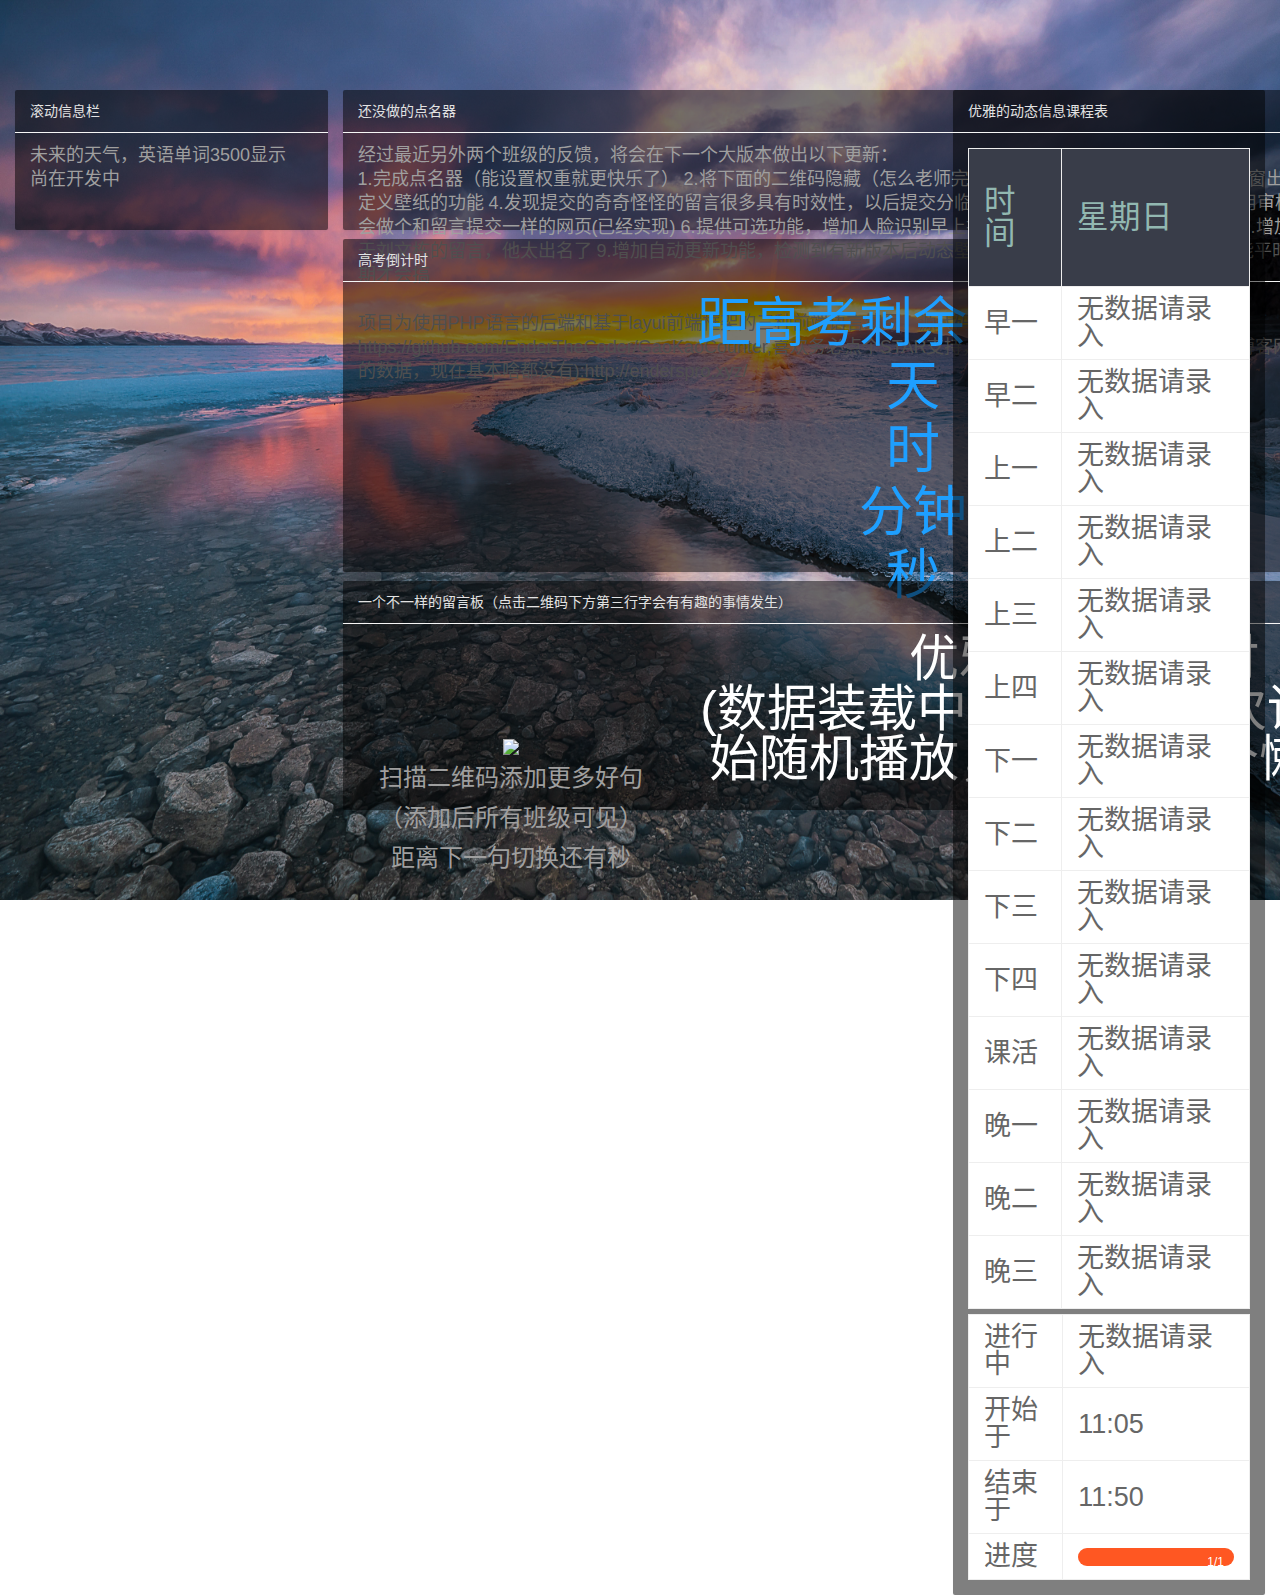
==== index.html @ 89051a06 "增加了点名器读取名字的接口" ====
<!doctype html>
<html lang="zh-CN">
<head>
    <!-- 必须的 meta 标签 -->
    <meta charset="utf-8">
    <title>高考倒计时背景</title>

    <meta name="viewport" content="width=device-width, initial-scale=1, maximum-scale=1">
    <link rel="stylesheet" href="./layui/css/layui.css">
    <link rel="stylesheet" href="css/index.css">
    <script type="text/javascript" src="js/jquery.1.10.2.js"></script>
    <link href='http://fonts.googleapis.com/css?family=Atomic+Age' rel='stylesheet' type='text/css'>
</head>
<body>

<!--<main id="main" data-page-id="home">-->
<!--    <div class="canvas-wrap">-->
<!--        <canvas id="canvas"></canvas>-->
<!--        <div class="shadow-left"></div>-->
<!--        <div class="shadow-right"></div>-->
<!--        <div class="shadow-bottom"></div>-->
<!--        <div class="shadow-top"></div>-->
<!--    </div>-->
<!--</main>-->

<div class="layui-container" id="wrap">
    <div class="layui-row">
        <div class="layui-col-lg3 layui-col-md3 post-text layui-card">

            <div class="layui-card-header">滚动信息栏</div>
            <div class="layui-card-body">
                未来的天气，英语单词3500显示
                <br>
                尚在开发中
            </div>
        </div>
        <div class="layui-col-lg6 layui-col-md6">
            <div class="layui-container">
                <div class="layui-row" id="name-roller-row">
                    <div class="layui-col-lg12 layui-col-md12 post-text layui-card" id="name-roller">
                        <div class="layui-card-header">还没做的点名器</div>
                        <div class="layui-card-body">
<!--                            <div class="name-roller-window-1">开</div>-->
<!--                            <div class="name-roller-window-2">发</div>-->
<!--                            <div class="name-roller-window-3">中</div>-->
                            经过最近另外两个班级的反馈，将会在下一个大版本做出以下更新：<br>
                            1.完成点名器（能设置权重就更快乐了）
                            2.将下面的二维码隐藏（怎么老师完全没有扫的欲望），改成点击按钮弹窗出现之类的
                            3.增加设置自定义壁纸的功能
                            4.发现提交的奇奇怪怪的留言很多具有时效性，以后提交分临时和永久，临时留言只显示48H不用审核，永久相反
                            5.课程表会做个和留言提交一样的网页(已经实现)
                            6.提供可选功能，增加人脸识别早上打卡，需要的班级自行准备摄像头
                            7.增加一个按钮可以屏蔽关于刘文栋的留言，他太出名了
                            9.增加自动更新功能，检测到有新版本后动态壁纸会自动刷新新的代码
                            10.以上功能平时都没时间做，只有假期才会搞<br><br>
                            项目为使用PHP语言的后端和基于layui前端框架的三种前端语言编写，源代码位于github:  https://github.com/EnderTheCoder/GaoKaoCounter,喜欢务必点个STAR支持，代码开源可随意使用。
                            个人技术博客网站(一不小心丢了三年的数据，现在基本啥都没有):http://enderspro.xyz/
                        </div>
                    </div>
                </div>
                <div class="layui-row" id="clock-row">
                    <div class="layui-col-lg12 layui-col-md12 layui-card" id="clock">
                        <div class="layui-card-header">高考倒计时</div>
                        <div class="layui-card-body">
                            <p>距高考剩余时间：</p>
                            <p class="clock-day"><span></span>天</p>
                            <p class="clock-hour"><span></span>时</p>
                            <p class="clock-minute"><span></span>分钟</p>
                            <p class="clock-second"><span></span>秒</p>
                        </div>
                    </div>
                </div>
                <div class="layui-row" id="sentence-roller-row">
                    <div class="layui-col-lg12 layui-col-md12 post-text layui-card" id="sentence-roller">
                        <div class="layui-card-header">一个不一样的留言板（点击二维码下方第三行字会有有趣的事情发生）</div>
                        <div class="layui-card-body">
                            <div class="sentence-roller-left">
                                <img src="https://api.nbhao.org/v1/qrcode/make?text=https://zhangnq.com"/>
                                <p class="sentence-notice">
                                    扫描二维码添加更多好句
                                    <br>
                                    （添加后所有班级可见）
                                </p>
                                <p class="sentence-counter">距离下一句切换还有<span></span>秒</p>
                            </div>
                            <div class="sentence-roller-right">
                                <p>
                                    优雅，永不过时
                                    <br>
                                    (数据装载中，将在第一次读秒后开始随机播放，其实是一个懒得修复的bug)
                                </p>
                            </div>
                        </div>
                    </div>
                </div>
            </div>
        </div>
        <div class="layui-col-lg3 layui-col-md3 layui-card">
            <div class="layui-card-header class-list-header">优雅的动态信息课程表</div>
            <div class="layui-card-body">
                <table class="layui-table class-list">
                    <thead>
                    <tr>

                    </tr>
                    </thead>
                    <tbody>

                    </tbody>
                </table>
                <table class="layui-table time-post">
                    <thead>
                    <colgroup>
                        <col width="100">
                        <col width="200">
                    </colgroup>
                    </thead>
                    <tbody>
                        <tr>
                            <td>进行中</td>
                            <td class="going-class">%CLASS_NAME%</td>
                        </tr>
                        <tr>
                            <td>开始于</td>
                            <td class="start-time">%START_TIME%</td>
                        </tr>
                        <tr>
                            <td>结束于</td>
                            <td class="end-time">%END_TIME%</td>
                        </tr>
                        <tr>
                            <td>进度</td>
                            <td class="process-bar">
                                <div class="layui-progress layui-progress-big" lay-filter="class-progress" lay-showPercent="true">
                                    <div class="layui-progress-bar layui-bg-red" lay-percent="1/1"></div>
                                </div>
                            </td>
                        </tr>
                    </tbody>
                </table>
            </div>
        </div>
    </div>
</div>

<!-- jQuery 和 Bootstrap 集成包（集成了 Popper） -->

<script src="./layui/layui.js"></script>
<script src="js/classListController.js"></script>
<script src="js/clockController.js"></script>
<script src="js/sentenceRollerController.js"></script>
<script src="js/indexController.js"></script>
</body>
</html>
---- layui/css/layui.css ----
.layui-inline,img{display:inline-block;vertical-align:middle}h1,h2,h3,h4,h5,h6{font-weight:400}a,body{color:#333}.layui-edge,.layui-header,.layui-inline,.layui-main{position:relative}.layui-edge,hr{height:0;overflow:hidden}.layui-layout-body,.layui-side,.layui-side-scroll{overflow-x:hidden}.layui-edge,.layui-elip,hr{overflow:hidden}.layui-btn,.layui-edge,.layui-inline,img{vertical-align:middle}.layui-btn,.layui-disabled,.layui-icon,.layui-unselect{-moz-user-select:none;-webkit-user-select:none;-ms-user-select:none}blockquote,body,button,dd,div,dl,dt,form,h1,h2,h3,h4,h5,h6,input,li,ol,p,pre,td,textarea,th,ul{margin:0;padding:0;-webkit-tap-highlight-color:rgba(0,0,0,0)}a:active,a:hover{outline:0}img{border:none}li{list-style:none}table{border-collapse:collapse;border-spacing:0}h4,h5,h6{font-size:100%}button,input,optgroup,option,select,textarea{font-family:inherit;font-size:inherit;font-style:inherit;font-weight:inherit;outline:0}pre{white-space:pre-wrap;white-space:-moz-pre-wrap;white-space:-pre-wrap;white-space:-o-pre-wrap;word-wrap:break-word}body{line-height:1.6;color:rgba(0,0,0,.85);font:14px Helvetica Neue,Helvetica,PingFang SC,Tahoma,Arial,sans-serif}hr{line-height:0;margin:10px 0;padding:0;border:none!important;border-bottom:1px solid #eee!important;clear:both;background:0 0}a{text-decoration:none}a:hover{color:#777}a cite{font-style:normal;*cursor:pointer}.layui-border-box,.layui-border-box *{box-sizing:border-box}.layui-box,.layui-box *{box-sizing:content-box}.layui-clear{clear:both;*zoom:1}.layui-clear:after{content:'\20';clear:both;*zoom:1;display:block;height:0}.layui-inline{*display:inline;*zoom:1}.layui-btn,.layui-btn-group,.layui-edge{display:inline-block}.layui-edge{width:0;border-width:6px;border-style:dashed;border-color:transparent}.layui-edge-top{top:-4px;border-bottom-color:#999;border-bottom-style:solid}.layui-edge-right{border-left-color:#999;border-left-style:solid}.layui-edge-bottom{top:2px;border-top-color:#999;border-top-style:solid}.layui-edge-left{border-right-color:#999;border-right-style:solid}.layui-elip{text-overflow:ellipsis;white-space:nowrap}.layui-disabled,.layui-disabled:hover{color:#d2d2d2!important;cursor:not-allowed!important}.layui-circle{border-radius:100%}.layui-show{display:block!important}.layui-hide{display:none!important}.layui-show-v{visibility:visible!important}.layui-hide-v{visibility:hidden!important}@font-face{font-family:layui-icon;src:url(../font/iconfont.eot?v=256);src:url(../font/iconfont.eot?v=256#iefix) format('embedded-opentype'),url(../font/iconfont.woff2?v=256) format('woff2'),url(../font/iconfont.woff?v=256) format('woff'),url(../font/iconfont.ttf?v=256) format('truetype'),url(../font/iconfont.svg?v=256#layui-icon) format('svg')}.layui-icon{font-family:layui-icon!important;font-size:16px;font-style:normal;-webkit-font-smoothing:antialiased;-moz-osx-font-smoothing:grayscale}.layui-icon-reply-fill:before{content:"\e611"}.layui-icon-set-fill:before{content:"\e614"}.layui-icon-menu-fill:before{content:"\e60f"}.layui-icon-search:before{content:"\e615"}.layui-icon-share:before{content:"\e641"}.layui-icon-set-sm:before{content:"\e620"}.layui-icon-engine:before{content:"\e628"}.layui-icon-close:before{content:"\1006"}.layui-icon-close-fill:before{content:"\1007"}.layui-icon-chart-screen:before{content:"\e629"}.layui-icon-star:before{content:"\e600"}.layui-icon-circle-dot:before{content:"\e617"}.layui-icon-chat:before{content:"\e606"}.layui-icon-release:before{content:"\e609"}.layui-icon-list:before{content:"\e60a"}.layui-icon-chart:before{content:"\e62c"}.layui-icon-ok-circle:before{content:"\1005"}.layui-icon-layim-theme:before{content:"\e61b"}.layui-icon-table:before{content:"\e62d"}.layui-icon-right:before{content:"\e602"}.layui-icon-left:before{content:"\e603"}.layui-icon-cart-simple:before{content:"\e698"}.layui-icon-face-cry:before{content:"\e69c"}.layui-icon-face-smile:before{content:"\e6af"}.layui-icon-survey:before{content:"\e6b2"}.layui-icon-tree:before{content:"\e62e"}.layui-icon-ie:before{content:"\e7bb"}.layui-icon-upload-circle:before{content:"\e62f"}.layui-icon-add-circle:before{content:"\e61f"}.layui-icon-download-circle:before{content:"\e601"}.layui-icon-templeate-1:before{content:"\e630"}.layui-icon-util:before{content:"\e631"}.layui-icon-face-surprised:before{content:"\e664"}.layui-icon-edit:before{content:"\e642"}.layui-icon-speaker:before{content:"\e645"}.layui-icon-down:before{content:"\e61a"}.layui-icon-file:before{content:"\e621"}.layui-icon-layouts:before{content:"\e632"}.layui-icon-rate-half:before{content:"\e6c9"}.layui-icon-add-circle-fine:before{content:"\e608"}.layui-icon-prev-circle:before{content:"\e633"}.layui-icon-read:before{content:"\e705"}.layui-icon-404:before{content:"\e61c"}.layui-icon-carousel:before{content:"\e634"}.layui-icon-help:before{content:"\e607"}.layui-icon-code-circle:before{content:"\e635"}.layui-icon-windows:before{content:"\e67f"}.layui-icon-water:before{content:"\e636"}.layui-icon-username:before{content:"\e66f"}.layui-icon-find-fill:before{content:"\e670"}.layui-icon-about:before{content:"\e60b"}.layui-icon-location:before{content:"\e715"}.layui-icon-up:before{content:"\e619"}.layui-icon-pause:before{content:"\e651"}.layui-icon-date:before{content:"\e637"}.layui-icon-layim-uploadfile:before{content:"\e61d"}.layui-icon-delete:before{content:"\e640"}.layui-icon-play:before{content:"\e652"}.layui-icon-top:before{content:"\e604"}.layui-icon-firefox:before{content:"\e686"}.layui-icon-friends:before{content:"\e612"}.layui-icon-refresh-3:before{content:"\e9aa"}.layui-icon-ok:before{content:"\e605"}.layui-icon-layer:before{content:"\e638"}.layui-icon-face-smile-fine:before{content:"\e60c"}.layui-icon-dollar:before{content:"\e659"}.layui-icon-group:before{content:"\e613"}.layui-icon-layim-download:before{content:"\e61e"}.layui-icon-picture-fine:before{content:"\e60d"}.layui-icon-link:before{content:"\e64c"}.layui-icon-diamond:before{content:"\e735"}.layui-icon-log:before{content:"\e60e"}.layui-icon-key:before{content:"\e683"}.layui-icon-rate-solid:before{content:"\e67a"}.layui-icon-fonts-del:before{content:"\e64f"}.layui-icon-unlink:before{content:"\e64d"}.layui-icon-fonts-clear:before{content:"\e639"}.layui-icon-triangle-r:before{content:"\e623"}.layui-icon-circle:before{content:"\e63f"}.layui-icon-radio:before{content:"\e643"}.layui-icon-align-center:before{content:"\e647"}.layui-icon-align-right:before{content:"\e648"}.layui-icon-align-left:before{content:"\e649"}.layui-icon-loading-1:before{content:"\e63e"}.layui-icon-return:before{content:"\e65c"}.layui-icon-fonts-strong:before{content:"\e62b"}.layui-icon-upload:before{content:"\e67c"}.layui-icon-dialogue:before{content:"\e63a"}.layui-icon-video:before{content:"\e6ed"}.layui-icon-headset:before{content:"\e6fc"}.layui-icon-cellphone-fine:before{content:"\e63b"}.layui-icon-add-1:before{content:"\e654"}.layui-icon-face-smile-b:before{content:"\e650"}.layui-icon-fonts-html:before{content:"\e64b"}.layui-icon-screen-full:before{content:"\e622"}.layui-icon-form:before{content:"\e63c"}.layui-icon-cart:before{content:"\e657"}.layui-icon-camera-fill:before{content:"\e65d"}.layui-icon-tabs:before{content:"\e62a"}.layui-icon-heart-fill:before{content:"\e68f"}.layui-icon-fonts-code:before{content:"\e64e"}.layui-icon-ios:before{content:"\e680"}.layui-icon-at:before{content:"\e687"}.layui-icon-fire:before{content:"\e756"}.layui-icon-set:before{content:"\e716"}.layui-icon-fonts-u:before{content:"\e646"}.layui-icon-triangle-d:before{content:"\e625"}.layui-icon-tips:before{content:"\e702"}.layui-icon-picture:before{content:"\e64a"}.layui-icon-more-vertical:before{content:"\e671"}.layui-icon-bluetooth:before{content:"\e689"}.layui-icon-flag:before{content:"\e66c"}.layui-icon-loading:before{content:"\e63d"}.layui-icon-fonts-i:before{content:"\e644"}.layui-icon-refresh-1:before{content:"\e666"}.layui-icon-rmb:before{content:"\e65e"}.layui-icon-addition:before{content:"\e624"}.layui-icon-home:before{content:"\e68e"}.layui-icon-time:before{content:"\e68d"}.layui-icon-user:before{content:"\e770"}.layui-icon-notice:before{content:"\e667"}.layui-icon-chrome:before{content:"\e68a"}.layui-icon-edge:before{content:"\e68b"}.layui-icon-login-weibo:before{content:"\e675"}.layui-icon-voice:before{content:"\e688"}.layui-icon-upload-drag:before{content:"\e681"}.layui-icon-login-qq:before{content:"\e676"}.layui-icon-snowflake:before{content:"\e6b1"}.layui-icon-heart:before{content:"\e68c"}.layui-icon-logout:before{content:"\e682"}.layui-icon-file-b:before{content:"\e655"}.layui-icon-template:before{content:"\e663"}.layui-icon-transfer:before{content:"\e691"}.layui-icon-auz:before{content:"\e672"}.layui-icon-console:before{content:"\e665"}.layui-icon-app:before{content:"\e653"}.layui-icon-prev:before{content:"\e65a"}.layui-icon-website:before{content:"\e7ae"}.layui-icon-next:before{content:"\e65b"}.layui-icon-component:before{content:"\e857"}.layui-icon-android:before{content:"\e684"}.layui-icon-more:before{content:"\e65f"}.layui-icon-login-wechat:before{content:"\e677"}.layui-icon-shrink-right:before{content:"\e668"}.layui-icon-spread-left:before{content:"\e66b"}.layui-icon-camera:before{content:"\e660"}.layui-icon-note:before{content:"\e66e"}.layui-icon-refresh:before{content:"\e669"}.layui-icon-female:before{content:"\e661"}.layui-icon-male:before{content:"\e662"}.layui-icon-screen-restore:before{content:"\e758"}.layui-icon-password:before{content:"\e673"}.layui-icon-senior:before{content:"\e674"}.layui-icon-theme:before{content:"\e66a"}.layui-icon-tread:before{content:"\e6c5"}.layui-icon-praise:before{content:"\e6c6"}.layui-icon-star-fill:before{content:"\e658"}.layui-icon-rate:before{content:"\e67b"}.layui-icon-template-1:before{content:"\e656"}.layui-icon-vercode:before{content:"\e679"}.layui-icon-service:before{content:"\e626"}.layui-icon-cellphone:before{content:"\e678"}.layui-icon-print:before{content:"\e66d"}.layui-icon-cols:before{content:"\e610"}.layui-icon-wifi:before{content:"\e7e0"}.layui-icon-export:before{content:"\e67d"}.layui-icon-rss:before{content:"\e808"}.layui-icon-slider:before{content:"\e714"}.layui-icon-email:before{content:"\e618"}.layui-icon-subtraction:before{content:"\e67e"}.layui-icon-mike:before{content:"\e6dc"}.layui-icon-light:before{content:"\e748"}.layui-icon-gift:before{content:"\e627"}.layui-icon-mute:before{content:"\e685"}.layui-icon-reduce-circle:before{content:"\e616"}.layui-icon-music:before{content:"\e690"}.layui-main{width:1140px;margin:0 auto}.layui-header{z-index:1000;height:60px}.layui-header a:hover{transition:all .5s;-webkit-transition:all .5s}.layui-side{position:fixed;left:0;top:0;bottom:0;z-index:999;width:200px}.layui-side-scroll{position:relative;width:220px;height:100%}.layui-body{position:relative;left:200px;right:0;top:0;bottom:0;z-index:900;width:auto;box-sizing:border-box}.layui-layout-admin .layui-header{position:fixed;top:0;left:0;right:0;background-color:#23262E}.layui-layout-admin .layui-side{top:60px;width:200px;overflow-x:hidden}.layui-layout-admin .layui-body{position:absolute;top:60px;padding-bottom:44px}.layui-layout-admin .layui-main{width:auto;margin:0 15px}.layui-layout-admin .layui-footer{position:fixed;left:200px;right:0;bottom:0;z-index:990;height:44px;line-height:44px;padding:0 15px;box-shadow:-1px 0 4px rgb(0 0 0 / 12%);background-color:#FAFAFA}.layui-layout-admin .layui-logo{position:absolute;left:0;top:0;width:200px;height:100%;line-height:60px;text-align:center;color:#009688;font-size:16px;box-shadow:0 1px 2px 0 rgb(0 0 0 / 15%)}.layui-layout-admin .layui-header .layui-nav{background:0 0}.layui-layout-left{position:absolute!important;left:200px;top:0}.layui-layout-right{position:absolute!important;right:0;top:0}.layui-container{position:relative;margin:0 auto;padding:0 15px;box-sizing:border-box}.layui-fluid{position:relative;margin:0 auto;padding:0 15px}.layui-row:after,.layui-row:before{content:"";display:block;clear:both}.layui-col-lg1,.layui-col-lg10,.layui-col-lg11,.layui-col-lg12,.layui-col-lg2,.layui-col-lg3,.layui-col-lg4,.layui-col-lg5,.layui-col-lg6,.layui-col-lg7,.layui-col-lg8,.layui-col-lg9,.layui-col-md1,.layui-col-md10,.layui-col-md11,.layui-col-md12,.layui-col-md2,.layui-col-md3,.layui-col-md4,.layui-col-md5,.layui-col-md6,.layui-col-md7,.layui-col-md8,.layui-col-md9,.layui-col-sm1,.layui-col-sm10,.layui-col-sm11,.layui-col-sm12,.layui-col-sm2,.layui-col-sm3,.layui-col-sm4,.layui-col-sm5,.layui-col-sm6,.layui-col-sm7,.layui-col-sm8,.layui-col-sm9,.layui-col-xs1,.layui-col-xs10,.layui-col-xs11,.layui-col-xs12,.layui-col-xs2,.layui-col-xs3,.layui-col-xs4,.layui-col-xs5,.layui-col-xs6,.layui-col-xs7,.layui-col-xs8,.layui-col-xs9{position:relative;display:block;box-sizing:border-box}.layui-col-xs1,.layui-col-xs10,.layui-col-xs11,.layui-col-xs12,.layui-col-xs2,.layui-col-xs3,.layui-col-xs4,.layui-col-xs5,.layui-col-xs6,.layui-col-xs7,.layui-col-xs8,.layui-col-xs9{float:left}.layui-col-xs1{width:8.33333333%}.layui-col-xs2{width:16.66666667%}.layui-col-xs3{width:25%}.layui-col-xs4{width:33.33333333%}.layui-col-xs5{width:41.66666667%}.layui-col-xs6{width:50%}.layui-col-xs7{width:58.33333333%}.layui-col-xs8{width:66.66666667%}.layui-col-xs9{width:75%}.layui-col-xs10{width:83.33333333%}.layui-col-xs11{width:91.66666667%}.layui-col-xs12{width:100%}.layui-col-xs-offset1{margin-left:8.33333333%}.layui-col-xs-offset2{margin-left:16.66666667%}.layui-col-xs-offset3{margin-left:25%}.layui-col-xs-offset4{margin-left:33.33333333%}.layui-col-xs-offset5{margin-left:41.66666667%}.layui-col-xs-offset6{margin-left:50%}.layui-col-xs-offset7{margin-left:58.33333333%}.layui-col-xs-offset8{margin-left:66.66666667%}.layui-col-xs-offset9{margin-left:75%}.layui-col-xs-offset10{margin-left:83.33333333%}.layui-col-xs-offset11{margin-left:91.66666667%}.layui-col-xs-offset12{margin-left:100%}@media screen and (max-width:768px){.layui-hide-xs{display:none!important}.layui-show-xs-block{display:block!important}.layui-show-xs-inline{display:inline!important}.layui-show-xs-inline-block{display:inline-block!important}}@media screen and (min-width:768px){.layui-container{width:750px}.layui-hide-sm{display:none!important}.layui-show-sm-block{display:block!important}.layui-show-sm-inline{display:inline!important}.layui-show-sm-inline-block{display:inline-block!important}.layui-col-sm1,.layui-col-sm10,.layui-col-sm11,.layui-col-sm12,.layui-col-sm2,.layui-col-sm3,.layui-col-sm4,.layui-col-sm5,.layui-col-sm6,.layui-col-sm7,.layui-col-sm8,.layui-col-sm9{float:left}.layui-col-sm1{width:8.33333333%}.layui-col-sm2{width:16.66666667%}.layui-col-sm3{width:25%}.layui-col-sm4{width:33.33333333%}.layui-col-sm5{width:41.66666667%}.layui-col-sm6{width:50%}.layui-col-sm7{width:58.33333333%}.layui-col-sm8{width:66.66666667%}.layui-col-sm9{width:75%}.layui-col-sm10{width:83.33333333%}.layui-col-sm11{width:91.66666667%}.layui-col-sm12{width:100%}.layui-col-sm-offset1{margin-left:8.33333333%}.layui-col-sm-offset2{margin-left:16.66666667%}.layui-col-sm-offset3{margin-left:25%}.layui-col-sm-offset4{margin-left:33.33333333%}.layui-col-sm-offset5{margin-left:41.66666667%}.layui-col-sm-offset6{margin-left:50%}.layui-col-sm-offset7{margin-left:58.33333333%}.layui-col-sm-offset8{margin-left:66.66666667%}.layui-col-sm-offset9{margin-left:75%}.layui-col-sm-offset10{margin-left:83.33333333%}.layui-col-sm-offset11{margin-left:91.66666667%}.layui-col-sm-offset12{margin-left:100%}}@media screen and (min-width:992px){.layui-container{width:970px}.layui-hide-md{display:none!important}.layui-show-md-block{display:block!important}.layui-show-md-inline{display:inline!important}.layui-show-md-inline-block{display:inline-block!important}.layui-col-md1,.layui-col-md10,.layui-col-md11,.layui-col-md12,.layui-col-md2,.layui-col-md3,.layui-col-md4,.layui-col-md5,.layui-col-md6,.layui-col-md7,.layui-col-md8,.layui-col-md9{float:left}.layui-col-md1{width:8.33333333%}.layui-col-md2{width:16.66666667%}.layui-col-md3{width:25%}.layui-col-md4{width:33.33333333%}.layui-col-md5{width:41.66666667%}.layui-col-md6{width:50%}.layui-col-md7{width:58.33333333%}.layui-col-md8{width:66.66666667%}.layui-col-md9{width:75%}.layui-col-md10{width:83.33333333%}.layui-col-md11{width:91.66666667%}.layui-col-md12{width:100%}.layui-col-md-offset1{margin-left:8.33333333%}.layui-col-md-offset2{margin-left:16.66666667%}.layui-col-md-offset3{margin-left:25%}.layui-col-md-offset4{margin-left:33.33333333%}.layui-col-md-offset5{margin-left:41.66666667%}.layui-col-md-offset6{margin-left:50%}.layui-col-md-offset7{margin-left:58.33333333%}.layui-col-md-offset8{margin-left:66.66666667%}.layui-col-md-offset9{margin-left:75%}.layui-col-md-offset10{margin-left:83.33333333%}.layui-col-md-offset11{margin-left:91.66666667%}.layui-col-md-offset12{margin-left:100%}}@media screen and (min-width:1200px){.layui-container{width:1170px}.layui-hide-lg{display:none!important}.layui-show-lg-block{display:block!important}.layui-show-lg-inline{display:inline!important}.layui-show-lg-inline-block{display:inline-block!important}.layui-col-lg1,.layui-col-lg10,.layui-col-lg11,.layui-col-lg12,.layui-col-lg2,.layui-col-lg3,.layui-col-lg4,.layui-col-lg5,.layui-col-lg6,.layui-col-lg7,.layui-col-lg8,.layui-col-lg9{float:left}.layui-col-lg1{width:8.33333333%}.layui-col-lg2{width:16.66666667%}.layui-col-lg3{width:25%}.layui-col-lg4{width:33.33333333%}.layui-col-lg5{width:41.66666667%}.layui-col-lg6{width:50%}.layui-col-lg7{width:58.33333333%}.layui-col-lg8{width:66.66666667%}.layui-col-lg9{width:75%}.layui-col-lg10{width:83.33333333%}.layui-col-lg11{width:91.66666667%}.layui-col-lg12{width:100%}.layui-col-lg-offset1{margin-left:8.33333333%}.layui-col-lg-offset2{margin-left:16.66666667%}.layui-col-lg-offset3{margin-left:25%}.layui-col-lg-offset4{margin-left:33.33333333%}.layui-col-lg-offset5{margin-left:41.66666667%}.layui-col-lg-offset6{margin-left:50%}.layui-col-lg-offset7{margin-left:58.33333333%}.layui-col-lg-offset8{margin-left:66.66666667%}.layui-col-lg-offset9{margin-left:75%}.layui-col-lg-offset10{margin-left:83.33333333%}.layui-col-lg-offset11{margin-left:91.66666667%}.layui-col-lg-offset12{margin-left:100%}}.layui-col-space1{margin:-.5px}.layui-col-space1>*{padding:.5px}.layui-col-space2{margin:-1px}.layui-col-space2>*{padding:1px}.layui-col-space4{margin:-2px}.layui-col-space4>*{padding:2px}.layui-col-space5{margin:-2.5px}.layui-col-space5>*{padding:2.5px}.layui-col-space6{margin:-3px}.layui-col-space6>*{padding:3px}.layui-col-space8{margin:-4px}.layui-col-space8>*{padding:4px}.layui-col-space10{margin:-5px}.layui-col-space10>*{padding:5px}.layui-col-space12{margin:-6px}.layui-col-space12>*{padding:6px}.layui-col-space14{margin:-7px}.layui-col-space14>*{padding:7px}.layui-col-space15{margin:-7.5px}.layui-col-space15>*{padding:7.5px}.layui-col-space16{margin:-8px}.layui-col-space16>*{padding:8px}.layui-col-space18{margin:-9px}.layui-col-space18>*{padding:9px}.layui-col-space20{margin:-10px}.layui-col-space20>*{padding:10px}.layui-col-space22{margin:-11px}.layui-col-space22>*{padding:11px}.layui-col-space24{margin:-12px}.layui-col-space24>*{padding:12px}.layui-col-space25{margin:-12.5px}.layui-col-space25>*{padding:12.5px}.layui-col-space26{margin:-13px}.layui-col-space26>*{padding:13px}.layui-col-space28{margin:-14px}.layui-col-space28>*{padding:14px}.layui-col-space30{margin:-15px}.layui-col-space30>*{padding:15px}.layui-btn,.layui-input,.layui-select,.layui-textarea,.layui-upload-button{outline:0;-webkit-appearance:none;transition:all .3s;-webkit-transition:all .3s;box-sizing:border-box}.layui-elem-quote{margin-bottom:10px;padding:15px;line-height:1.6;border-left:5px solid #5FB878;border-radius:0 2px 2px 0;background-color:#FAFAFA}.layui-quote-nm{border-style:solid;border-width:1px 1px 1px 5px;background:0 0}.layui-elem-field{margin-bottom:10px;padding:0;border-width:1px;border-style:solid}.layui-elem-field legend{margin-left:20px;padding:0 10px;font-size:20px;font-weight:300}.layui-field-title{margin:10px 0 20px;border-width:1px 0 0}.layui-field-box{padding:15px}.layui-field-title .layui-field-box{padding:10px 0}.layui-progress{position:relative;height:6px;border-radius:20px;background-color:#eee}.layui-progress-bar{position:absolute;left:0;top:0;width:0;max-width:100%;height:6px;border-radius:20px;text-align:right;background-color:#5FB878;transition:all .3s;-webkit-transition:all .3s}.layui-progress-big,.layui-progress-big .layui-progress-bar{height:18px;line-height:18px}.layui-progress-text{position:relative;top:-20px;line-height:18px;font-size:12px;color:#666}.layui-progress-big .layui-progress-text{position:static;padding:0 10px;color:#fff}.layui-collapse{border-width:1px;border-style:solid;border-radius:2px}.layui-colla-content,.layui-colla-item{border-top-width:1px;border-top-style:solid}.layui-colla-item:first-child{border-top:none}.layui-colla-title{position:relative;height:42px;line-height:42px;padding:0 15px 0 35px;color:#333;background-color:#FAFAFA;cursor:pointer;font-size:14px;overflow:hidden}.layui-colla-content{display:none;padding:10px 15px;line-height:1.6;color:#666}.layui-colla-icon{position:absolute;left:15px;top:0;font-size:14px}.layui-card-body,.layui-card-header,.layui-form-label,.layui-form-mid,.layui-form-select,.layui-input-block,.layui-input-inline,.layui-panel,.layui-textarea{position:relative}.layui-card{margin-bottom:15px;border-radius:2px;background-color:#fff;box-shadow:0 1px 2px 0 rgba(0,0,0,.05)}.layui-form-select dl,.layui-panel{box-shadow:1px 1px 4px rgb(0 0 0 / 8%)}.layui-card:last-child{margin-bottom:0}.layui-card-header{height:42px;line-height:42px;padding:0 15px;border-bottom:1px solid #f6f6f6;color:#333;border-radius:2px 2px 0 0;font-size:14px}.layui-card-body{padding:10px 15px;line-height:24px}.layui-card-body[pad15]{padding:15px}.layui-card-body[pad20]{padding:20px}.layui-card-body .layui-table{margin:5px 0}.layui-card .layui-tab{margin:0}.layui-panel{border-width:1px;border-style:solid;border-radius:2px;background-color:#fff;color:#666}.layui-bg-black,.layui-bg-blue,.layui-bg-cyan,.layui-bg-green,.layui-bg-orange,.layui-bg-red{color:#fff!important}.layui-panel-window{position:relative;padding:15px;border-radius:0;border-top:5px solid #eee;background-color:#fff}.layui-border,.layui-border-black,.layui-border-blue,.layui-border-cyan,.layui-border-green,.layui-border-orange,.layui-border-red{border-width:1px;border-style:solid}.layui-auxiliar-moving{position:fixed;left:0;right:0;top:0;bottom:0;width:100%;height:100%;background:0 0;z-index:9999999999}.layui-bg-red{background-color:#FF5722!important}.layui-bg-orange{background-color:#FFB800!important}.layui-bg-green{background-color:#009688!important}.layui-bg-cyan{background-color:#2F4056!important}.layui-bg-blue{background-color:#1E9FFF!important}.layui-bg-black{background-color:#393D49!important}.layui-bg-gray{background-color:#FAFAFA!important;color:#666!important}.layui-badge-rim,.layui-border,.layui-colla-content,.layui-colla-item,.layui-collapse,.layui-elem-field,.layui-form-pane .layui-form-item[pane],.layui-form-pane .layui-form-label,.layui-input,.layui-layedit,.layui-layedit-tool,.layui-panel,.layui-quote-nm,.layui-select,.layui-tab-bar,.layui-tab-card,.layui-tab-title,.layui-tab-title .layui-this:after,.layui-textarea{border-color:#eee}.layui-border{color:#666!important}.layui-border-red{border-color:#FF5722!important;color:#FF5722!important}.layui-border-orange{border-color:#FFB800!important;color:#FFB800!important}.layui-border-green{border-color:#009688!important;color:#009688!important}.layui-border-cyan{border-color:#2F4056!important;color:#2F4056!important}.layui-border-blue{border-color:#1E9FFF!important;color:#1E9FFF!important}.layui-border-black{border-color:#393D49!important;color:#393D49!important}.layui-timeline-item:before{background-color:#eee}.layui-text{line-height:1.6;font-size:14px;color:#666}.layui-text h1,.layui-text h2,.layui-text h3{font-weight:500;color:#333}.layui-text h1{font-size:30px}.layui-text h2{font-size:24px}.layui-text h3{font-size:18px}.layui-text a:not(.layui-btn){color:#01AAED}.layui-text a:not(.layui-btn):hover{text-decoration:underline}.layui-text ul{padding:5px 0 5px 15px}.layui-text ul li{margin-top:5px;list-style-type:disc}.layui-text em,.layui-word-aux{color:#999!important;padding-left:5px!important;padding-right:5px!important}.layui-text p{margin:10px 0}.layui-text p:first-child{margin-top:0}.layui-font-12{font-size:12px!important}.layui-font-14{font-size:14px!important}.layui-font-16{font-size:16px!important}.layui-font-18{font-size:18px!important}.layui-font-20{font-size:20px!important}.layui-font-red{color:#FF5722!important}.layui-font-orange{color:#FFB800!important}.layui-font-green{color:#009688!important}.layui-font-cyan{color:#2F4056!important}.layui-font-blue{color:#01AAED!important}.layui-font-black{color:#000!important}.layui-font-gray{color:#c2c2c2!important}.layui-btn{height:38px;line-height:38px;border:1px solid transparent;padding:0 18px;background-color:#009688;color:#fff;white-space:nowrap;text-align:center;font-size:14px;border-radius:2px;cursor:pointer}.layui-btn:hover{opacity:.8;filter:alpha(opacity=80);color:#fff}.layui-btn:active{opacity:1;filter:alpha(opacity=100)}.layui-btn+.layui-btn{margin-left:10px}.layui-btn-container{font-size:0}.layui-btn-container .layui-btn{margin-right:10px;margin-bottom:10px}.layui-btn-container .layui-btn+.layui-btn{margin-left:0}.layui-table .layui-btn-container .layui-btn{margin-bottom:9px}.layui-btn-radius{border-radius:100px}.layui-btn .layui-icon{padding:0 2px;vertical-align:middle\9;vertical-align:bottom}.layui-btn-primary{border-color:#d2d2d2;background:0 0;color:#666}.layui-btn-primary:hover{border-color:#009688;color:#333}.layui-btn-normal{background-color:#1E9FFF}.layui-btn-warm{background-color:#FFB800}.layui-btn-danger{background-color:#FF5722}.layui-btn-checked{background-color:#5FB878}.layui-btn-disabled,.layui-btn-disabled:active,.layui-btn-disabled:hover{border-color:#eee!important;background-color:#FBFBFB!important;color:#d2d2d2!important;cursor:not-allowed!important;opacity:1}.layui-btn-lg{height:44px;line-height:44px;padding:0 25px;font-size:16px}.layui-btn-sm{height:30px;line-height:30px;padding:0 10px;font-size:12px}.layui-btn-xs{height:22px;line-height:22px;padding:0 5px;font-size:12px}.layui-btn-xs i{font-size:12px!important}.layui-btn-group{vertical-align:middle;font-size:0}.layui-btn-group .layui-btn{margin-left:0!important;margin-right:0!important;border-left:1px solid rgba(255,255,255,.5);border-radius:0}.layui-btn-group .layui-btn-primary{border-left:none}.layui-btn-group .layui-btn-primary:hover{border-color:#d2d2d2;color:#009688}.layui-btn-group .layui-btn:first-child{border-left:none;border-radius:2px 0 0 2px}.layui-btn-group .layui-btn-primary:first-child{border-left:1px solid #d2d2d2}.layui-btn-group .layui-btn:last-child{border-radius:0 2px 2px 0}.layui-btn-group .layui-btn+.layui-btn{margin-left:0}.layui-btn-group+.layui-btn-group{margin-left:10px}.layui-btn-fluid{width:100%}.layui-input,.layui-select,.layui-textarea{height:38px;line-height:1.3;line-height:38px\9;border-width:1px;border-style:solid;background-color:#fff;color:rgba(0,0,0,.85);border-radius:2px}.layui-input::-webkit-input-placeholder,.layui-select::-webkit-input-placeholder,.layui-textarea::-webkit-input-placeholder{line-height:1.3}.layui-input,.layui-textarea{display:block;width:100%;padding-left:10px}.layui-input:hover,.layui-textarea:hover{border-color:#eee!important}.layui-input:focus,.layui-textarea:focus{border-color:#d2d2d2!important}.layui-textarea{min-height:100px;height:auto;line-height:20px;padding:6px 10px;resize:vertical}.layui-select{padding:0 10px}.layui-form input[type=checkbox],.layui-form input[type=radio],.layui-form select{display:none}.layui-form [lay-ignore]{display:initial}.layui-form-item{margin-bottom:15px;clear:both;*zoom:1}.layui-form-item:after{content:'\20';clear:both;*zoom:1;display:block;height:0}.layui-form-label{float:left;display:block;padding:9px 15px;width:80px;font-weight:400;line-height:20px;text-align:right}.layui-form-label-col{display:block;float:none;padding:9px 0;line-height:20px;text-align:left}.layui-form-item .layui-inline{margin-bottom:5px;margin-right:10px}.layui-input-block{margin-left:110px;min-height:36px}.layui-input-inline{display:inline-block;vertical-align:middle}.layui-form-item .layui-input-inline{float:left;width:190px;margin-right:10px}.layui-form-text .layui-input-inline{width:auto}.layui-form-mid{float:left;display:block;padding:9px 0!important;line-height:20px;margin-right:10px}.layui-form-danger+.layui-form-select .layui-input,.layui-form-danger:focus{border-color:#FF5722!important}.layui-form-select .layui-input{padding-right:30px;cursor:pointer}.layui-form-select .layui-edge{position:absolute;right:10px;top:50%;margin-top:-3px;cursor:pointer;border-width:6px;border-top-color:#c2c2c2;border-top-style:solid;transition:all .3s;-webkit-transition:all .3s}.layui-form-select dl{display:none;position:absolute;left:0;top:42px;padding:5px 0;z-index:899;min-width:100%;border:1px solid #eee;max-height:300px;overflow-y:auto;background-color:#fff;border-radius:2px;box-sizing:border-box}.layui-form-select dl dd,.layui-form-select dl dt{padding:0 10px;line-height:36px;white-space:nowrap;overflow:hidden;text-overflow:ellipsis}.layui-form-select dl dt{font-size:12px;color:#999}.layui-form-select dl dd{cursor:pointer}.layui-form-select dl dd:hover{background-color:#F6F6F6;-webkit-transition:.5s all;transition:.5s all}.layui-form-select .layui-select-group dd{padding-left:20px}.layui-form-select dl dd.layui-select-tips{padding-left:10px!important;color:#999}.layui-form-select dl dd.layui-this{background-color:#5FB878;color:#fff}.layui-form-checkbox,.layui-form-select dl dd.layui-disabled{background-color:#fff}.layui-form-selected dl{display:block}.layui-form-checkbox,.layui-form-checkbox *,.layui-form-switch{display:inline-block;vertical-align:middle}.layui-form-selected .layui-edge{margin-top:-9px;-webkit-transform:rotate(180deg);transform:rotate(180deg);margin-top:-3px\9}:root .layui-form-selected .layui-edge{margin-top:-9px\0/IE9}.layui-form-selectup dl{top:auto;bottom:42px}.layui-select-none{margin:5px 0;text-align:center;color:#999}.layui-select-disabled .layui-disabled{border-color:#eee!important}.layui-select-disabled .layui-edge{border-top-color:#d2d2d2}.layui-form-checkbox{position:relative;height:30px;line-height:30px;margin-right:10px;padding-right:30px;cursor:pointer;font-size:0;-webkit-transition:.1s linear;transition:.1s linear;box-sizing:border-box}.layui-form-checkbox span{padding:0 10px;height:100%;font-size:14px;border-radius:2px 0 0 2px;background-color:#d2d2d2;color:#fff;overflow:hidden;white-space:nowrap;text-overflow:ellipsis}.layui-form-checkbox:hover span{background-color:#c2c2c2}.layui-form-checkbox i{position:absolute;right:0;top:0;width:30px;height:28px;border:1px solid #d2d2d2;border-left:none;border-radius:0 2px 2px 0;color:#fff;font-size:20px;text-align:center}.layui-form-checkbox:hover i{border-color:#c2c2c2;color:#c2c2c2}.layui-form-checked,.layui-form-checked:hover{border-color:#5FB878}.layui-form-checked span,.layui-form-checked:hover span{background-color:#5FB878}.layui-form-checked i,.layui-form-checked:hover i{color:#5FB878}.layui-form-item .layui-form-checkbox{margin-top:4px}.layui-form-checkbox[lay-skin=primary]{height:auto!important;line-height:normal!important;min-width:18px;min-height:18px;border:none!important;margin-right:0;padding-left:28px;padding-right:0;background:0 0}.layui-form-checkbox[lay-skin=primary] span{padding-left:0;padding-right:15px;line-height:18px;background:0 0;color:#666}.layui-form-checkbox[lay-skin=primary] i{right:auto;left:0;width:16px;height:16px;line-height:16px;border:1px solid #d2d2d2;font-size:12px;border-radius:2px;background-color:#fff;-webkit-transition:.1s linear;transition:.1s linear}.layui-form-checkbox[lay-skin=primary]:hover i{border-color:#5FB878;color:#fff}.layui-form-checked[lay-skin=primary] i{border-color:#5FB878!important;background-color:#5FB878;color:#fff}.layui-checkbox-disabled[lay-skin=primary] span{background:0 0!important;color:#c2c2c2!important}.layui-checkbox-disabled[lay-skin=primary]:hover i{border-color:#d2d2d2}.layui-form-item .layui-form-checkbox[lay-skin=primary]{margin-top:10px}.layui-form-switch{position:relative;height:22px;line-height:22px;min-width:35px;padding:0 5px;margin-top:8px;border:1px solid #d2d2d2;border-radius:20px;cursor:pointer;background-color:#fff;-webkit-transition:.1s linear;transition:.1s linear}.layui-form-switch i{position:absolute;left:5px;top:3px;width:16px;height:16px;border-radius:20px;background-color:#d2d2d2;-webkit-transition:.1s linear;transition:.1s linear}.layui-form-switch em{position:relative;top:0;width:25px;margin-left:21px;padding:0!important;text-align:center!important;color:#999!important;font-style:normal!important;font-size:12px}.layui-form-onswitch{border-color:#5FB878;background-color:#5FB878}.layui-checkbox-disabled,.layui-checkbox-disabled i{border-color:#eee!important}.layui-form-onswitch i{left:100%;margin-left:-21px;background-color:#fff}.layui-form-onswitch em{margin-left:5px;margin-right:21px;color:#fff!important}.layui-checkbox-disabled span{background-color:#eee!important}.layui-checkbox-disabled em{color:#d2d2d2!important}.layui-checkbox-disabled:hover i{color:#fff!important}[lay-radio]{display:none}.layui-form-radio,.layui-form-radio *{display:inline-block;vertical-align:middle}.layui-form-radio{line-height:28px;margin:6px 10px 0 0;padding-right:10px;cursor:pointer;font-size:0}.layui-form-radio *{font-size:14px}.layui-form-radio>i{margin-right:8px;font-size:22px;color:#c2c2c2}.layui-form-radio:hover *,.layui-form-radioed,.layui-form-radioed>i{color:#5FB878}.layui-radio-disabled>i{color:#eee!important}.layui-radio-disabled *{color:#c2c2c2!important}.layui-form-pane .layui-form-label{width:110px;padding:8px 15px;height:38px;line-height:20px;border-width:1px;border-style:solid;border-radius:2px 0 0 2px;text-align:center;background-color:#FAFAFA;overflow:hidden;white-space:nowrap;text-overflow:ellipsis;box-sizing:border-box}.layui-form-pane .layui-input-inline{margin-left:-1px}.layui-form-pane .layui-input-block{margin-left:110px;left:-1px}.layui-form-pane .layui-input{border-radius:0 2px 2px 0}.layui-form-pane .layui-form-text .layui-form-label{float:none;width:100%;border-radius:2px;box-sizing:border-box;text-align:left}.layui-form-pane .layui-form-text .layui-input-inline{display:block;margin:0;top:-1px;clear:both}.layui-form-pane .layui-form-text .layui-input-block{margin:0;left:0;top:-1px}.layui-form-pane .layui-form-text .layui-textarea{min-height:100px;border-radius:0 0 2px 2px}.layui-form-pane .layui-form-checkbox{margin:4px 0 4px 10px}.layui-form-pane .layui-form-radio,.layui-form-pane .layui-form-switch{margin-top:6px;margin-left:10px}.layui-form-pane .layui-form-item[pane]{position:relative;border-width:1px;border-style:solid}.layui-form-pane .layui-form-item[pane] .layui-form-label{position:absolute;left:0;top:0;height:100%;border-width:0 1px 0 0}.layui-form-pane .layui-form-item[pane] .layui-input-inline{margin-left:110px}@media screen and (max-width:450px){.layui-form-item .layui-form-label{text-overflow:ellipsis;overflow:hidden;white-space:nowrap}.layui-form-item .layui-inline{display:block;margin-right:0;margin-bottom:20px;clear:both}.layui-form-item .layui-inline:after{content:'\20';clear:both;display:block;height:0}.layui-form-item .layui-input-inline{display:block;float:none;left:-3px;width:auto!important;margin:0 0 10px 112px}.layui-form-item .layui-input-inline+.layui-form-mid{margin-left:110px;top:-5px;padding:0}.layui-form-item .layui-form-checkbox{margin-right:5px;margin-bottom:5px}}.layui-layedit{border-width:1px;border-style:solid;border-radius:2px}.layui-layedit-tool{padding:3px 5px;border-bottom-width:1px;border-bottom-style:solid;font-size:0}.layedit-tool-fixed{position:fixed;top:0;border-top:1px solid #eee}.layui-layedit-tool .layedit-tool-mid,.layui-layedit-tool .layui-icon{display:inline-block;vertical-align:middle;text-align:center;font-size:14px}.layui-layedit-tool .layui-icon{position:relative;width:32px;height:30px;line-height:30px;margin:3px 5px;color:#777;cursor:pointer;border-radius:2px}.layui-layedit-tool .layui-icon:hover{color:#393D49}.layui-layedit-tool .layui-icon:active{color:#000}.layui-layedit-tool .layedit-tool-active{background-color:#eee;color:#000}.layui-layedit-tool .layui-disabled,.layui-layedit-tool .layui-disabled:hover{color:#d2d2d2;cursor:not-allowed}.layui-layedit-tool .layedit-tool-mid{width:1px;height:18px;margin:0 10px;background-color:#d2d2d2}.layedit-tool-html{width:50px!important;font-size:30px!important}.layedit-tool-b,.layedit-tool-code,.layedit-tool-help{font-size:16px!important}.layedit-tool-d,.layedit-tool-face,.layedit-tool-image,.layedit-tool-unlink{font-size:18px!important}.layedit-tool-image input{position:absolute;font-size:0;left:0;top:0;width:100%;height:100%;opacity:.01;filter:Alpha(opacity=1);cursor:pointer}.layui-layedit-iframe iframe{display:block;width:100%}#LAY_layedit_code{overflow:hidden}.layui-laypage{display:inline-block;*display:inline;*zoom:1;vertical-align:middle;margin:10px 0;font-size:0}.layui-laypage>a:first-child,.layui-laypage>a:first-child em{border-radius:2px 0 0 2px}.layui-laypage>a:last-child,.layui-laypage>a:last-child em{border-radius:0 2px 2px 0}.layui-laypage>:first-child{margin-left:0!important}.layui-laypage>:last-child{margin-right:0!important}.layui-laypage a,.layui-laypage button,.layui-laypage input,.layui-laypage select,.layui-laypage span{border:1px solid #eee}.layui-laypage a,.layui-laypage span{display:inline-block;*display:inline;*zoom:1;vertical-align:middle;padding:0 15px;height:28px;line-height:28px;margin:0 -1px 5px 0;background-color:#fff;color:#333;font-size:12px}.layui-flow-more a *,.layui-laypage input,.layui-table-view select[lay-ignore]{display:inline-block}.layui-laypage a:hover{color:#009688}.layui-laypage em{font-style:normal}.layui-laypage .layui-laypage-spr{color:#999;font-weight:700}.layui-laypage a{text-decoration:none}.layui-laypage .layui-laypage-curr{position:relative}.layui-laypage .layui-laypage-curr em{position:relative;color:#fff}.layui-laypage .layui-laypage-curr .layui-laypage-em{position:absolute;left:-1px;top:-1px;padding:1px;width:100%;height:100%;background-color:#009688}.layui-laypage-em{border-radius:2px}.layui-laypage-next em,.layui-laypage-prev em{font-family:Sim sun;font-size:16px}.layui-laypage .layui-laypage-count,.layui-laypage .layui-laypage-limits,.layui-laypage .layui-laypage-refresh,.layui-laypage .layui-laypage-skip{margin-left:10px;margin-right:10px;padding:0;border:none}.layui-laypage .layui-laypage-limits,.layui-laypage .layui-laypage-refresh{vertical-align:top}.layui-laypage .layui-laypage-refresh i{font-size:18px;cursor:pointer}.layui-laypage select{height:22px;padding:3px;border-radius:2px;cursor:pointer}.layui-laypage .layui-laypage-skip{height:30px;line-height:30px;color:#999}.layui-laypage button,.layui-laypage input{height:30px;line-height:30px;border-radius:2px;vertical-align:top;background-color:#fff;box-sizing:border-box}.layui-laypage input{width:40px;margin:0 10px;padding:0 3px;text-align:center}.layui-laypage input:focus,.layui-laypage select:focus{border-color:#009688!important}.layui-laypage button{margin-left:10px;padding:0 10px;cursor:pointer}.layui-table,.layui-table-view{margin:10px 0}.layui-flow-more{margin:10px 0;text-align:center;color:#999;font-size:14px}.layui-flow-more a{height:32px;line-height:32px}.layui-flow-more a *{vertical-align:top}.layui-flow-more a cite{padding:0 20px;border-radius:3px;background-color:#eee;color:#333;font-style:normal}.layui-flow-more a cite:hover{opacity:.8}.layui-flow-more a i{font-size:30px;color:#737383}.layui-table{width:100%;background-color:#fff;color:#666}.layui-table tr{transition:all .3s;-webkit-transition:all .3s}.layui-table th{text-align:left;font-weight:400}.layui-table tbody tr:hover,.layui-table thead tr,.layui-table-click,.layui-table-header,.layui-table-hover,.layui-table-mend,.layui-table-patch,.layui-table-tool,.layui-table-total,.layui-table-total tr,.layui-table[lay-even] tr:nth-child(even){background-color:#FAFAFA}.layui-table td,.layui-table th,.layui-table-col-set,.layui-table-fixed-r,.layui-table-grid-down,.layui-table-header,.layui-table-page,.layui-table-tips-main,.layui-table-tool,.layui-table-total,.layui-table-view,.layui-table[lay-skin=line],.layui-table[lay-skin=row]{border-width:1px;border-style:solid;border-color:#eee}.layui-table td,.layui-table th{position:relative;padding:9px 15px;min-height:20px;line-height:20px;font-size:14px}.layui-table[lay-skin=line] td,.layui-table[lay-skin=line] th{border-width:0 0 1px}.layui-table[lay-skin=row] td,.layui-table[lay-skin=row] th{border-width:0 1px 0 0}.layui-table[lay-skin=nob] td,.layui-table[lay-skin=nob] th{border:none}.layui-table img{max-width:100px}.layui-table[lay-size=lg] td,.layui-table[lay-size=lg] th{padding:15px 30px}.layui-table-view .layui-table[lay-size=lg] .layui-table-cell{height:40px;line-height:40px}.layui-table[lay-size=sm] td,.layui-table[lay-size=sm] th{font-size:12px;padding:5px 10px}.layui-table-view .layui-table[lay-size=sm] .layui-table-cell{height:20px;line-height:20px}.layui-table[lay-data]{display:none}.layui-table-box{position:relative;overflow:hidden}.layui-table-view .layui-table{position:relative;width:auto;margin:0}.layui-table-view .layui-table[lay-skin=line]{border-width:0 1px 0 0}.layui-table-view .layui-table[lay-skin=row]{border-width:0 0 1px}.layui-table-view .layui-table td,.layui-table-view .layui-table th{padding:5px 0;border-top:none;border-left:none}.layui-table-view .layui-table th.layui-unselect .layui-table-cell span{cursor:pointer}.layui-table-view .layui-table td{cursor:default}.layui-table-view .layui-table td[data-edit=text]{cursor:text}.layui-table-view .layui-form-checkbox[lay-skin=primary] i{width:18px;height:18px}.layui-table-view .layui-form-radio{line-height:0;padding:0}.layui-table-view .layui-form-radio>i{margin:0;font-size:20px}.layui-table-init{position:absolute;left:0;top:0;width:100%;height:100%;text-align:center;z-index:110}.layui-table-init .layui-icon{position:absolute;left:50%;top:50%;margin:-15px 0 0 -15px;font-size:30px;color:#c2c2c2}.layui-table-header{border-width:0 0 1px;overflow:hidden}.layui-table-header .layui-table{margin-bottom:-1px}.layui-table-tool .layui-inline[lay-event]{position:relative;width:26px;height:26px;padding:5px;line-height:16px;margin-right:10px;text-align:center;color:#333;border:1px solid #ccc;cursor:pointer;-webkit-transition:.5s all;transition:.5s all}.layui-table-tool .layui-inline[lay-event]:hover{border:1px solid #999}.layui-table-tool-temp{padding-right:120px}.layui-table-tool-self{position:absolute;right:17px;top:10px}.layui-table-tool .layui-table-tool-self .layui-inline[lay-event]{margin:0 0 0 10px}.layui-table-tool-panel{position:absolute;top:29px;left:-1px;padding:5px 0;min-width:150px;min-height:40px;border:1px solid #d2d2d2;text-align:left;overflow-y:auto;background-color:#fff;box-shadow:0 2px 4px rgba(0,0,0,.12)}.layui-table-cell,.layui-table-tool-panel li{overflow:hidden;text-overflow:ellipsis;white-space:nowrap}.layui-table-tool-panel li{padding:0 10px;line-height:30px;-webkit-transition:.5s all;transition:.5s all}.layui-menu li,.layui-menu-body-title a:hover,.layui-menu-body-title>.layui-icon:hover{transition:all .3s}.layui-table-tool-panel li .layui-form-checkbox[lay-skin=primary]{width:100%;padding-left:28px}.layui-table-tool-panel li:hover{background-color:#F6F6F6}.layui-table-tool-panel li .layui-form-checkbox[lay-skin=primary] i{position:absolute;left:0;top:0}.layui-table-tool-panel li .layui-form-checkbox[lay-skin=primary] span{padding:0}.layui-table-tool .layui-table-tool-self .layui-table-tool-panel{left:auto;right:-1px}.layui-table-col-set{position:absolute;right:0;top:0;width:20px;height:100%;border-width:0 0 0 1px;background-color:#fff}.layui-table-sort{width:10px;height:20px;margin-left:5px;cursor:pointer!important}.layui-table-sort .layui-edge{position:absolute;left:5px;border-width:5px}.layui-table-sort .layui-table-sort-asc{top:3px;border-top:none;border-bottom-style:solid;border-bottom-color:#b2b2b2}.layui-table-sort .layui-table-sort-asc:hover{border-bottom-color:#666}.layui-table-sort .layui-table-sort-desc{bottom:5px;border-bottom:none;border-top-style:solid;border-top-color:#b2b2b2}.layui-table-sort .layui-table-sort-desc:hover{border-top-color:#666}.layui-table-sort[lay-sort=asc] .layui-table-sort-asc{border-bottom-color:#000}.layui-table-sort[lay-sort=desc] .layui-table-sort-desc{border-top-color:#000}.layui-table-cell{height:28px;line-height:28px;padding:0 15px;position:relative;box-sizing:border-box}.layui-table-cell .layui-form-checkbox[lay-skin=primary]{top:-1px;padding:0}.layui-table-cell .layui-table-link{color:#01AAED}.laytable-cell-checkbox,.laytable-cell-numbers,.laytable-cell-radio,.laytable-cell-space{padding:0;text-align:center}.layui-table-body{position:relative;overflow:auto;margin-right:-1px;margin-bottom:-1px}.layui-table-body .layui-none{line-height:26px;padding:30px 15px;text-align:center;color:#999}.layui-table-fixed{position:absolute;left:0;top:0;z-index:101}.layui-table-fixed .layui-table-body{overflow:hidden}.layui-table-fixed-l{box-shadow:1px 0 8px rgba(0,0,0,.08)}.layui-table-fixed-r{left:auto;right:-1px;border-width:0 0 0 1px;box-shadow:-1px 0 8px rgba(0,0,0,.08)}.layui-table-fixed-r .layui-table-header{position:relative;overflow:visible}.layui-table-mend{position:absolute;right:-49px;top:0;height:100%;width:50px}.layui-table-tool{position:relative;z-index:890;width:100%;min-height:50px;line-height:30px;padding:10px 15px;border-width:0 0 1px}.layui-table-tool .layui-btn-container{margin-bottom:-10px}.layui-table-page,.layui-table-total{border-width:1px 0 0;margin-bottom:-1px;overflow:hidden}.layui-table-page{position:relative;width:100%;padding:7px 7px 0;height:41px;font-size:12px;white-space:nowrap}.layui-table-page>div{height:26px}.layui-table-page .layui-laypage{margin:0}.layui-table-page .layui-laypage a,.layui-table-page .layui-laypage span{height:26px;line-height:26px;margin-bottom:10px;border:none;background:0 0}.layui-table-page .layui-laypage a,.layui-table-page .layui-laypage span.layui-laypage-curr{padding:0 12px}.layui-table-page .layui-laypage span{margin-left:0;padding:0}.layui-table-page .layui-laypage .layui-laypage-prev{margin-left:-7px!important}.layui-table-page .layui-laypage .layui-laypage-curr .layui-laypage-em{left:0;top:0;padding:0}.layui-table-page .layui-laypage button,.layui-table-page .layui-laypage input{height:26px;line-height:26px}.layui-table-page .layui-laypage input{width:40px}.layui-table-page .layui-laypage button{padding:0 10px}.layui-table-page select{height:18px}.layui-table-patch .layui-table-cell{padding:0;width:30px}.layui-table-edit{position:absolute;left:0;top:0;width:100%;height:100%;padding:0 14px 1px;border-radius:0;box-shadow:1px 1px 20px rgba(0,0,0,.15)}.layui-table-edit:focus{border-color:#5FB878!important}select.layui-table-edit{padding:0 0 0 10px;border-color:#d2d2d2}.layui-table-view .layui-form-checkbox,.layui-table-view .layui-form-radio,.layui-table-view .layui-form-switch{top:0;margin:0;box-sizing:content-box}.layui-colorpicker-alpha-slider,.layui-colorpicker-side-slider,.layui-menu,.layui-menu *,.layui-nav{box-sizing:border-box}.layui-table-view .layui-form-checkbox{top:-1px;height:26px;line-height:26px}.layui-table-view .layui-form-checkbox i{height:26px}.layui-table-grid .layui-table-cell{overflow:visible}.layui-table-grid-down{position:absolute;top:0;right:0;width:26px;height:100%;padding:5px 0;border-width:0 0 0 1px;text-align:center;background-color:#fff;color:#999;cursor:pointer}.layui-table-grid-down .layui-icon{position:absolute;top:50%;left:50%;margin:-8px 0 0 -8px}.layui-table-grid-down:hover{background-color:#fbfbfb}body .layui-table-tips .layui-layer-content{background:0 0;padding:0;box-shadow:0 1px 6px rgba(0,0,0,.12)}.layui-table-tips-main{margin:-44px 0 0 -1px;max-height:150px;padding:8px 15px;font-size:14px;overflow-y:scroll;background-color:#fff;color:#666}.layui-table-tips-c{position:absolute;right:-3px;top:-13px;width:20px;height:20px;padding:3px;cursor:pointer;background-color:#666;border-radius:50%;color:#fff}.layui-table-tips-c:hover{background-color:#777}.layui-table-tips-c:before{position:relative;right:-2px}.layui-upload-file{display:none!important;opacity:.01;filter:Alpha(opacity=1)}.layui-upload-drag,.layui-upload-form,.layui-upload-wrap{display:inline-block}.layui-upload-list{margin:10px 0}.layui-upload-choose{max-width:200px;padding:0 10px;color:#999;font-size:14px;text-overflow:ellipsis;overflow:hidden;white-space:nowrap}.layui-upload-drag{position:relative;padding:30px;border:1px dashed #e2e2e2;background-color:#fff;text-align:center;cursor:pointer;color:#999}.layui-upload-drag .layui-icon{font-size:50px;color:#009688}.layui-upload-drag[lay-over]{border-color:#009688}.layui-upload-iframe{position:absolute;width:0;height:0;border:0;visibility:hidden}.layui-upload-wrap{position:relative;vertical-align:middle}.layui-upload-wrap .layui-upload-file{display:block!important;position:absolute;left:0;top:0;z-index:10;font-size:100px;width:100%;height:100%;opacity:.01;filter:Alpha(opacity=1);cursor:pointer}.layui-btn-container .layui-upload-choose{padding-left:0}.layui-menu{position:relative;margin:5px 0;background-color:#fff}.layui-menu li,.layui-menu-body-title a{padding:5px 15px}.layui-menu li{position:relative;margin:1px 0;width:calc(100% + 1px);line-height:26px;color:rgba(0,0,0,.8);font-size:14px;white-space:nowrap;cursor:pointer}.layui-menu li:hover{background-color:#F6F6F6}.layui-menu-item-parent:hover>.layui-menu-body-panel{display:block;animation-name:layui-fadein;animation-duration:.3s;animation-fill-mode:both;animation-delay:.2s}.layui-menu-item-group .layui-menu-body-title,.layui-menu-item-parent .layui-menu-body-title{padding-right:25px}.layui-menu .layui-menu-item-divider:hover,.layui-menu .layui-menu-item-group:hover,.layui-menu .layui-menu-item-none:hover{background:0 0;cursor:default}.layui-menu .layui-menu-item-group>ul{margin:5px 0 -5px}.layui-menu .layui-menu-item-group>.layui-menu-body-title{color:rgba(0,0,0,.35);user-select:none}.layui-menu .layui-menu-item-none{color:rgba(0,0,0,.35);cursor:default;text-align:center}.layui-menu .layui-menu-item-divider{margin:5px 0;padding:0;height:0;line-height:0;border-bottom:1px solid #eee;overflow:hidden}.layui-menu .layui-menu-item-down:hover,.layui-menu .layui-menu-item-up:hover{cursor:pointer}.layui-menu .layui-menu-item-up>.layui-menu-body-title{color:rgba(0,0,0,.8)}.layui-menu .layui-menu-item-up>ul{visibility:hidden;height:0;overflow:hidden}.layui-menu .layui-menu-item-down:hover>.layui-menu-body-title>.layui-icon,.layui-menu .layui-menu-item-up>.layui-menu-body-title:hover>.layui-icon{color:rgba(0,0,0,1)}.layui-menu .layui-menu-item-down>ul{visibility:visible;height:auto}.layui-breadcrumb,.layui-tree-btnGroup{visibility:hidden}.layui-menu .layui-menu-item-checked,.layui-menu .layui-menu-item-checked2{background-color:#F6F6F6!important;color:#5FB878}.layui-menu .layui-menu-item-checked a,.layui-menu .layui-menu-item-checked2 a{color:#5FB878}.layui-menu .layui-menu-item-checked:after{position:absolute;right:0;top:0;bottom:0;border-right:3px solid #5FB878;content:""}.layui-menu-body-title{position:relative;overflow:hidden;text-overflow:ellipsis}.layui-menu-body-title a{display:block;margin:-5px -15px;color:rgba(0,0,0,.8)}.layui-menu-body-title>.layui-icon{position:absolute;right:0;top:0;font-size:14px}.layui-menu-body-title>.layui-icon-right{right:-1px}.layui-menu-body-panel{display:none;position:absolute;top:-7px;left:100%;z-index:1000;margin-left:13px;padding:5px 0}.layui-menu-body-panel:before{content:"";position:absolute;width:20px;left:-16px;top:0;bottom:0}.layui-menu-body-panel-left{left:auto;right:100%;margin:0 13px}.layui-menu-body-panel-left:before{left:auto;right:-16px}.layui-menu-lg li{line-height:32px}.layui-menu-lg .layui-menu-body-title a:hover,.layui-menu-lg li:hover{background:0 0;color:#5FB878}.layui-menu-lg li .layui-menu-body-panel{margin-left:14px}.layui-menu-lg li .layui-menu-body-panel-left{margin:0 15px}.layui-dropdown{position:absolute;left:-999999px;top:-999999px;z-index:66666666;margin:5px 0;min-width:100px}.layui-dropdown:before{content:"";position:absolute;width:100%;height:6px;left:0;top:-6px}.layui-nav{position:relative;padding:0 20px;background-color:#393D49;color:#fff;border-radius:2px;font-size:0}.layui-nav *{font-size:14px}.layui-nav .layui-nav-item{position:relative;display:inline-block;*display:inline;*zoom:1;vertical-align:middle;line-height:60px}.layui-nav .layui-nav-item a{display:block;padding:0 20px;color:#fff;color:rgba(255,255,255,.7);transition:all .3s;-webkit-transition:all .3s}.layui-nav .layui-this:after,.layui-nav-bar{content:"";position:absolute;left:0;top:0;width:0;height:5px;background-color:#5FB878;transition:all .2s;-webkit-transition:all .2s;pointer-events:none}.layui-nav-bar{z-index:1000}.layui-nav[lay-bar=disabled] .layui-nav-bar{display:none}.layui-nav .layui-nav-item a:hover,.layui-nav .layui-this a{color:#fff}.layui-nav .layui-this:after{top:auto;bottom:0;width:100%}.layui-nav-img{width:30px;height:30px;margin-right:10px;border-radius:50%}.layui-nav .layui-nav-more{position:absolute;top:0;right:3px;left:auto!important;margin-top:0;font-size:12px;cursor:pointer;transition:all .2s;-webkit-transition:all .2s}.layui-nav .layui-nav-mored,.layui-nav-itemed>a .layui-nav-more{transform:rotate(180deg)}.layui-nav-child{display:none;position:absolute;left:0;top:65px;min-width:100%;line-height:36px;padding:5px 0;box-shadow:0 2px 4px rgba(0,0,0,.12);border:1px solid #eee;background-color:#fff;z-index:100;border-radius:2px;white-space:nowrap}.layui-nav .layui-nav-child a{color:#666;color:rgba(0,0,0,.8)}.layui-nav .layui-nav-child a:hover{background-color:#F6F6F6;color:rgba(0,0,0,.8)}.layui-nav-child dd{margin:1px 0;position:relative}.layui-nav-child dd.layui-this{background-color:#F6F6F6;color:#000}.layui-nav-child dd.layui-this:after{display:none}.layui-nav-child-r{left:auto;right:0}.layui-nav-child-c{text-align:center}.layui-nav-tree{width:200px;padding:0}.layui-nav-tree .layui-nav-item{display:block;width:100%;line-height:40px}.layui-nav-tree .layui-nav-item a{position:relative;height:40px;line-height:40px;text-overflow:ellipsis;overflow:hidden;white-space:nowrap}.layui-nav-tree .layui-nav-item>a{padding-top:5px;padding-bottom:5px}.layui-nav-tree .layui-nav-more{right:15px}.layui-nav-tree .layui-nav-item>a .layui-nav-more{padding:5px 0}.layui-nav-tree .layui-nav-bar{width:5px;height:0;background-color:#009688}.layui-side .layui-nav-tree .layui-nav-bar{width:2px}.layui-nav-tree .layui-nav-child dd.layui-this,.layui-nav-tree .layui-nav-child dd.layui-this a,.layui-nav-tree .layui-this,.layui-nav-tree .layui-this>a,.layui-nav-tree .layui-this>a:hover{background-color:#009688;color:#fff}.layui-nav-tree .layui-this:after{display:none}.layui-nav-itemed>a,.layui-nav-tree .layui-nav-title a,.layui-nav-tree .layui-nav-title a:hover{color:#fff!important}.layui-nav-tree .layui-nav-child{position:relative;z-index:0;top:0;border:none;box-shadow:none}.layui-nav-tree .layui-nav-child dd{margin:0}.layui-nav-tree .layui-nav-child a{color:#fff;color:rgba(255,255,255,.7)}.layui-nav-tree .layui-nav-child,.layui-nav-tree .layui-nav-child a:hover{background:0 0;color:#fff}.layui-nav-itemed>.layui-nav-child{display:block;background-color:rgba(0,0,0,.3)!important}.layui-nav-itemed>.layui-nav-child>.layui-this>.layui-nav-child{display:block}.layui-nav-side{position:fixed;top:0;bottom:0;left:0;overflow-x:hidden;z-index:999}.layui-breadcrumb{font-size:0}.layui-breadcrumb>*{font-size:14px}.layui-breadcrumb a{color:#999!important}.layui-breadcrumb a:hover{color:#5FB878!important}.layui-breadcrumb a cite{color:#666;font-style:normal}.layui-breadcrumb span[lay-separator]{margin:0 10px;color:#999}.layui-tab{margin:10px 0;text-align:left!important}.layui-tab[overflow]>.layui-tab-title{overflow:hidden}.layui-tab-title{position:relative;left:0;height:40px;white-space:nowrap;font-size:0;border-bottom-width:1px;border-bottom-style:solid;transition:all .2s;-webkit-transition:all .2s}.layui-tab-title li{display:inline-block;*display:inline;*zoom:1;vertical-align:middle;font-size:14px;transition:all .2s;-webkit-transition:all .2s;position:relative;line-height:40px;min-width:65px;padding:0 15px;text-align:center;cursor:pointer}.layui-tab-title li a{display:block;padding:0 15px;margin:0 -15px}.layui-tab-title .layui-this{color:#000}.layui-tab-title .layui-this:after{position:absolute;left:0;top:0;content:"";width:100%;height:41px;border-width:1px;border-style:solid;border-bottom-color:#fff;border-radius:2px 2px 0 0;box-sizing:border-box;pointer-events:none}.layui-tab-bar{position:absolute;right:0;top:0;z-index:10;width:30px;height:39px;line-height:39px;border-width:1px;border-style:solid;border-radius:2px;text-align:center;background-color:#fff;cursor:pointer}.layui-tab-bar .layui-icon{position:relative;display:inline-block;top:3px;transition:all .3s;-webkit-transition:all .3s}.layui-tab-item{display:none}.layui-tab-more{padding-right:30px;height:auto!important;white-space:normal!important}.layui-tab-more li.layui-this:after{border-bottom-color:#eee;border-radius:2px}.layui-tab-more .layui-tab-bar .layui-icon{top:-2px;top:3px\9;-webkit-transform:rotate(180deg);transform:rotate(180deg)}:root .layui-tab-more .layui-tab-bar .layui-icon{top:-2px\0/IE9}.layui-tab-content{padding:15px 0}.layui-tab-title li .layui-tab-close{position:relative;display:inline-block;width:18px;height:18px;line-height:20px;margin-left:8px;top:1px;text-align:center;font-size:14px;color:#c2c2c2;transition:all .2s;-webkit-transition:all .2s}.layui-tab-title li .layui-tab-close:hover{border-radius:2px;background-color:#FF5722;color:#fff}.layui-tab-brief>.layui-tab-title .layui-this{color:#009688}.layui-tab-brief>.layui-tab-more li.layui-this:after,.layui-tab-brief>.layui-tab-title .layui-this:after{border:none;border-radius:0;border-bottom:2px solid #5FB878}.layui-tab-brief[overflow]>.layui-tab-title .layui-this:after{top:-1px}.layui-tab-card{border-width:1px;border-style:solid;border-radius:2px;box-shadow:0 2px 5px 0 rgba(0,0,0,.1)}.layui-tab-card>.layui-tab-title{background-color:#FAFAFA}.layui-tab-card>.layui-tab-title li{margin-right:-1px;margin-left:-1px}.layui-tab-card>.layui-tab-title .layui-this{background-color:#fff}.layui-tab-card>.layui-tab-title .layui-this:after{border-top:none;border-width:1px;border-bottom-color:#fff}.layui-tab-card>.layui-tab-title .layui-tab-bar{height:40px;line-height:40px;border-radius:0;border-top:none;border-right:none}.layui-tab-card>.layui-tab-more .layui-this{background:0 0;color:#5FB878}.layui-tab-card>.layui-tab-more .layui-this:after{border:none}.layui-timeline{padding-left:5px}.layui-timeline-item{position:relative;padding-bottom:20px}.layui-timeline-axis{position:absolute;left:-5px;top:0;z-index:10;width:20px;height:20px;line-height:20px;background-color:#fff;color:#5FB878;border-radius:50%;text-align:center;cursor:pointer}.layui-timeline-axis:hover{color:#FF5722}.layui-timeline-item:before{content:"";position:absolute;left:5px;top:0;z-index:0;width:1px;height:100%}.layui-timeline-item:first-child:before{display:block}.layui-timeline-item:last-child:before{display:none}.layui-timeline-content{padding-left:25px}.layui-timeline-title{position:relative;margin-bottom:10px;line-height:22px}.layui-badge,.layui-badge-dot,.layui-badge-rim{position:relative;display:inline-block;padding:0 6px;font-size:12px;text-align:center;background-color:#FF5722;color:#fff;border-radius:2px}.layui-badge{height:18px;line-height:18px}.layui-badge-dot{width:8px;height:8px;padding:0;border-radius:50%}.layui-badge-rim{height:18px;line-height:18px;border-width:1px;border-style:solid;background-color:#fff;color:#666}.layui-btn .layui-badge,.layui-btn .layui-badge-dot{margin-left:5px}.layui-nav .layui-badge,.layui-nav .layui-badge-dot{position:absolute;top:50%;margin:-5px 6px 0}.layui-nav .layui-badge{margin-top:-10px}.layui-tab-title .layui-badge,.layui-tab-title .layui-badge-dot{left:5px;top:-2px}.layui-carousel{position:relative;left:0;top:0;background-color:#f8f8f8}.layui-carousel>[carousel-item]{position:relative;width:100%;height:100%;overflow:hidden}.layui-carousel>[carousel-item]:before{position:absolute;content:'\e63d';left:50%;top:50%;width:100px;line-height:20px;margin:-10px 0 0 -50px;text-align:center;color:#c2c2c2;font-family:layui-icon!important;font-size:30px;font-style:normal;-webkit-font-smoothing:antialiased;-moz-osx-font-smoothing:grayscale}.layui-carousel>[carousel-item]>*{display:none;position:absolute;left:0;top:0;width:100%;height:100%;background-color:#f8f8f8;transition-duration:.3s;-webkit-transition-duration:.3s}.layui-carousel-updown>*{-webkit-transition:.3s ease-in-out up;transition:.3s ease-in-out up}.layui-carousel-arrow{display:none\9;opacity:0;position:absolute;left:10px;top:50%;margin-top:-18px;width:36px;height:36px;line-height:36px;text-align:center;font-size:20px;border:0;border-radius:50%;background-color:rgba(0,0,0,.2);color:#fff;-webkit-transition-duration:.3s;transition-duration:.3s;cursor:pointer}.layui-carousel-arrow[lay-type=add]{left:auto!important;right:10px}.layui-carousel:hover .layui-carousel-arrow[lay-type=add],.layui-carousel[lay-arrow=always] .layui-carousel-arrow[lay-type=add]{right:20px}.layui-carousel[lay-arrow=always] .layui-carousel-arrow{opacity:1;left:20px}.layui-carousel[lay-arrow=none] .layui-carousel-arrow{display:none}.layui-carousel-arrow:hover,.layui-carousel-ind ul:hover{background-color:rgba(0,0,0,.35)}.layui-carousel:hover .layui-carousel-arrow{display:block\9;opacity:1;left:20px}.layui-carousel-ind{position:relative;top:-35px;width:100%;line-height:0!important;text-align:center;font-size:0}.layui-carousel[lay-indicator=outside]{margin-bottom:30px}.layui-carousel[lay-indicator=outside] .layui-carousel-ind{top:10px}.layui-carousel[lay-indicator=outside] .layui-carousel-ind ul{background-color:rgba(0,0,0,.5)}.layui-carousel[lay-indicator=none] .layui-carousel-ind{display:none}.layui-carousel-ind ul{display:inline-block;padding:5px;background-color:rgba(0,0,0,.2);border-radius:10px;-webkit-transition-duration:.3s;transition-duration:.3s}.layui-carousel-ind li{display:inline-block;width:10px;height:10px;margin:0 3px;font-size:14px;background-color:#eee;background-color:rgba(255,255,255,.5);border-radius:50%;cursor:pointer;-webkit-transition-duration:.3s;transition-duration:.3s}.layui-carousel-ind li:hover{background-color:rgba(255,255,255,.7)}.layui-carousel-ind li.layui-this{background-color:#fff}.layui-carousel>[carousel-item]>.layui-carousel-next,.layui-carousel>[carousel-item]>.layui-carousel-prev,.layui-carousel>[carousel-item]>.layui-this{display:block}.layui-carousel>[carousel-item]>.layui-this{left:0}.layui-carousel>[carousel-item]>.layui-carousel-prev{left:-100%}.layui-carousel>[carousel-item]>.layui-carousel-next{left:100%}.layui-carousel>[carousel-item]>.layui-carousel-next.layui-carousel-left,.layui-carousel>[carousel-item]>.layui-carousel-prev.layui-carousel-right{left:0}.layui-carousel>[carousel-item]>.layui-this.layui-carousel-left{left:-100%}.layui-carousel>[carousel-item]>.layui-this.layui-carousel-right{left:100%}.layui-carousel[lay-anim=updown] .layui-carousel-arrow{left:50%!important;top:20px;margin:0 0 0 -18px}.layui-carousel[lay-anim=updown]>[carousel-item]>*,.layui-carousel[lay-anim=fade]>[carousel-item]>*{left:0!important}.layui-carousel[lay-anim=updown] .layui-carousel-arrow[lay-type=add]{top:auto!important;bottom:20px}.layui-carousel[lay-anim=updown] .layui-carousel-ind{position:absolute;top:50%;right:20px;width:auto;height:auto}.layui-carousel[lay-anim=updown] .layui-carousel-ind ul{padding:3px 5px}.layui-carousel[lay-anim=updown] .layui-carousel-ind li{display:block;margin:6px 0}.layui-carousel[lay-anim=updown]>[carousel-item]>.layui-this{top:0}.layui-carousel[lay-anim=updown]>[carousel-item]>.layui-carousel-prev{top:-100%}.layui-carousel[lay-anim=updown]>[carousel-item]>.layui-carousel-next{top:100%}.layui-carousel[lay-anim=updown]>[carousel-item]>.layui-carousel-next.layui-carousel-left,.layui-carousel[lay-anim=updown]>[carousel-item]>.layui-carousel-prev.layui-carousel-right{top:0}.layui-carousel[lay-anim=updown]>[carousel-item]>.layui-this.layui-carousel-left{top:-100%}.layui-carousel[lay-anim=updown]>[carousel-item]>.layui-this.layui-carousel-right{top:100%}.layui-carousel[lay-anim=fade]>[carousel-item]>.layui-carousel-next,.layui-carousel[lay-anim=fade]>[carousel-item]>.layui-carousel-prev{opacity:0}.layui-carousel[lay-anim=fade]>[carousel-item]>.layui-carousel-next.layui-carousel-left,.layui-carousel[lay-anim=fade]>[carousel-item]>.layui-carousel-prev.layui-carousel-right{opacity:1}.layui-carousel[lay-anim=fade]>[carousel-item]>.layui-this.layui-carousel-left,.layui-carousel[lay-anim=fade]>[carousel-item]>.layui-this.layui-carousel-right{opacity:0}.layui-fixbar{position:fixed;right:15px;bottom:15px;z-index:999999}.layui-fixbar li{width:50px;height:50px;line-height:50px;margin-bottom:1px;text-align:center;cursor:pointer;font-size:30px;background-color:#9F9F9F;color:#fff;border-radius:2px;opacity:.95}.layui-fixbar li:hover{opacity:.85}.layui-fixbar li:active{opacity:1}.layui-fixbar .layui-fixbar-top{display:none;font-size:40px}body .layui-util-face{border:none;background:0 0}body .layui-util-face .layui-layer-content{padding:0;background-color:#fff;color:#666;box-shadow:none}.layui-util-face .layui-layer-TipsG{display:none}.layui-transfer-active,.layui-transfer-box{display:inline-block;vertical-align:middle}.layui-util-face ul{position:relative;width:372px;padding:10px;border:1px solid #D9D9D9;background-color:#fff;box-shadow:0 0 20px rgba(0,0,0,.2)}.layui-util-face ul li{cursor:pointer;float:left;border:1px solid #e8e8e8;height:22px;width:26px;overflow:hidden;margin:-1px 0 0 -1px;padding:4px 2px;text-align:center}.layui-util-face ul li:hover{position:relative;z-index:2;border:1px solid #eb7350;background:#fff9ec}.layui-code{position:relative;margin:10px 0;padding:15px;line-height:20px;border:1px solid #eee;border-left-width:6px;background-color:#FAFAFA;color:#333;font-family:Courier New;font-size:12px}.layui-transfer-box,.layui-transfer-header,.layui-transfer-search{border-width:0;border-style:solid;border-color:#eee}.layui-transfer-box{position:relative;border-width:1px;width:200px;height:360px;border-radius:2px;background-color:#fff}.layui-transfer-box .layui-form-checkbox{width:100%;margin:0!important}.layui-transfer-header{height:38px;line-height:38px;padding:0 10px;border-bottom-width:1px}.layui-transfer-search{position:relative;padding:10px;border-bottom-width:1px}.layui-transfer-search .layui-input{height:32px;padding-left:30px;font-size:12px}.layui-transfer-search .layui-icon-search{position:absolute;left:20px;top:50%;margin-top:-8px;color:#666}.layui-transfer-active{margin:0 15px}.layui-transfer-active .layui-btn{display:block;margin:0;padding:0 15px;background-color:#5FB878;border-color:#5FB878;color:#fff}.layui-transfer-active .layui-btn-disabled{background-color:#FBFBFB;border-color:#eee;color:#d2d2d2}.layui-transfer-active .layui-btn:first-child{margin-bottom:15px}.layui-transfer-active .layui-btn .layui-icon{margin:0;font-size:14px!important}.layui-transfer-data{padding:5px 0;overflow:auto}.layui-transfer-data li{height:32px;line-height:32px;padding:0 10px}.layui-transfer-data li:hover{background-color:#F6F6F6;transition:.5s all}.layui-transfer-data .layui-none{padding:15px 10px;text-align:center;color:#999}.layui-rate,.layui-rate *{display:inline-block;vertical-align:middle}.layui-rate{padding:10px 5px 10px 0;font-size:0}.layui-rate li i.layui-icon{font-size:20px;color:#FFB800;margin-right:5px;transition:all .3s;-webkit-transition:all .3s}.layui-rate li i:hover{cursor:pointer;transform:scale(1.12);-webkit-transform:scale(1.12)}.layui-rate[readonly] li i:hover{cursor:default;transform:scale(1)}.layui-colorpicker{width:26px;height:26px;border:1px solid #eee;padding:5px;border-radius:2px;line-height:24px;display:inline-block;cursor:pointer;transition:all .3s;-webkit-transition:all .3s}.layui-colorpicker:hover{border-color:#d2d2d2}.layui-colorpicker.layui-colorpicker-lg{width:34px;height:34px;line-height:32px}.layui-colorpicker.layui-colorpicker-sm{width:24px;height:24px;line-height:22px}.layui-colorpicker.layui-colorpicker-xs{width:22px;height:22px;line-height:20px}.layui-colorpicker-trigger-bgcolor{display:block;background:url([data-uri]);border-radius:2px}.layui-colorpicker-trigger-span{display:block;height:100%;box-sizing:border-box;border:1px solid rgba(0,0,0,.15);border-radius:2px;text-align:center}.layui-colorpicker-trigger-i{display:inline-block;color:#FFF;font-size:12px}.layui-colorpicker-trigger-i.layui-icon-close{color:#999}.layui-colorpicker-main{position:absolute;left:-999999px;top:-999999px;z-index:66666666;width:280px;margin:5px 0;padding:7px;background:#FFF;border:1px solid #d2d2d2;border-radius:2px;box-shadow:0 2px 4px rgba(0,0,0,.12)}.layui-colorpicker-main-wrapper{height:180px;position:relative}.layui-colorpicker-basis{width:260px;height:100%;position:relative}.layui-colorpicker-basis-white{width:100%;height:100%;position:absolute;top:0;left:0;background:linear-gradient(90deg,#FFF,hsla(0,0%,100%,0))}.layui-colorpicker-basis-black{width:100%;height:100%;position:absolute;top:0;left:0;background:linear-gradient(0deg,#000,transparent)}.layui-colorpicker-basis-cursor{width:10px;height:10px;border:1px solid #FFF;border-radius:50%;position:absolute;top:-3px;right:-3px;cursor:pointer}.layui-colorpicker-side{position:absolute;top:0;right:0;width:12px;height:100%;background:linear-gradient(red,#FF0,#0F0,#0FF,#00F,#F0F,red)}.layui-colorpicker-side-slider{width:100%;height:5px;box-shadow:0 0 1px #888;background:#FFF;border-radius:1px;border:1px solid #f0f0f0;cursor:pointer;position:absolute;left:0}.layui-colorpicker-main-alpha{display:none;height:12px;margin-top:7px;background:url([data-uri])}.layui-colorpicker-alpha-bgcolor{height:100%;position:relative}.layui-colorpicker-alpha-slider{width:5px;height:100%;box-shadow:0 0 1px #888;background:#FFF;border-radius:1px;border:1px solid #f0f0f0;cursor:pointer;position:absolute;top:0}.layui-colorpicker-main-pre{padding-top:7px;font-size:0}.layui-colorpicker-pre{width:20px;height:20px;border-radius:2px;display:inline-block;margin-left:6px;margin-bottom:7px;cursor:pointer}.layui-colorpicker-pre:nth-child(11n+1){margin-left:0}.layui-colorpicker-pre-isalpha{background:url([data-uri])}.layui-colorpicker-pre.layui-this{box-shadow:0 0 3px 2px rgba(0,0,0,.15)}.layui-colorpicker-pre>div{height:100%;border-radius:2px}.layui-colorpicker-main-input{text-align:right;padding-top:7px}.layui-colorpicker-main-input .layui-btn-container .layui-btn{margin:0 0 0 10px}.layui-colorpicker-main-input div.layui-inline{float:left;margin-right:10px;font-size:14px}.layui-colorpicker-main-input input.layui-input{width:150px;height:30px;color:#666}.layui-slider{height:4px;background:#eee;border-radius:3px;position:relative;cursor:pointer}.layui-slider-bar{border-radius:3px;position:absolute;height:100%}.layui-slider-step{position:absolute;top:0;width:4px;height:4px;border-radius:50%;background:#FFF;-webkit-transform:translateX(-50%);transform:translateX(-50%)}.layui-slider-wrap{width:36px;height:36px;position:absolute;top:-16px;-webkit-transform:translateX(-50%);transform:translateX(-50%);z-index:10;text-align:center}.layui-slider-wrap-btn{width:12px;height:12px;border-radius:50%;background:#FFF;display:inline-block;vertical-align:middle;cursor:pointer;transition:.3s}.layui-slider-wrap:after{content:"";height:100%;display:inline-block;vertical-align:middle}.layui-slider-wrap-btn.layui-slider-hover,.layui-slider-wrap-btn:hover{transform:scale(1.2)}.layui-slider-wrap-btn.layui-disabled:hover{transform:scale(1)!important}.layui-slider-tips{position:absolute;top:-42px;z-index:66666666;white-space:nowrap;display:none;-webkit-transform:translateX(-50%);transform:translateX(-50%);color:#FFF;background:#000;border-radius:3px;height:25px;line-height:25px;padding:0 10px}.layui-slider-tips:after{content:"";position:absolute;bottom:-12px;left:50%;margin-left:-6px;width:0;height:0;border-width:6px;border-style:solid;border-color:#000 transparent transparent}.layui-slider-input{width:70px;height:32px;border:1px solid #eee;border-radius:3px;font-size:16px;line-height:32px;position:absolute;right:0;top:-14px}.layui-slider-input-btn{position:absolute;top:0;right:0;width:20px;height:100%;border-left:1px solid #eee}.layui-slider-input-btn i{cursor:pointer;position:absolute;right:0;bottom:0;width:20px;height:50%;font-size:12px;line-height:16px;text-align:center;color:#999}.layui-slider-input-btn i:first-child{top:0;border-bottom:1px solid #eee}.layui-slider-input-txt{height:100%;font-size:14px}.layui-slider-input-txt input{height:100%;border:none}.layui-slider-input-btn i:hover{color:#009688}.layui-slider-vertical{width:4px;margin-left:33px}.layui-slider-vertical .layui-slider-bar{width:4px}.layui-slider-vertical .layui-slider-step{top:auto;left:0;-webkit-transform:translateY(50%);transform:translateY(50%)}.layui-slider-vertical .layui-slider-wrap{top:auto;left:-16px;-webkit-transform:translateY(50%);transform:translateY(50%)}.layui-slider-vertical .layui-slider-tips{top:auto;left:2px}@media \0screen{.layui-slider-wrap-btn{margin-left:-20px}.layui-slider-vertical .layui-slider-wrap-btn{margin-left:0;margin-bottom:-20px}.layui-slider-vertical .layui-slider-tips{margin-left:-8px}.layui-slider>span{margin-left:8px}}.layui-tree{line-height:22px}.layui-tree .layui-form-checkbox{margin:0!important}.layui-tree-set{width:100%;position:relative}.layui-tree-pack{display:none;padding-left:20px;position:relative}.layui-tree-iconClick,.layui-tree-main{display:inline-block;vertical-align:middle}.layui-tree-line .layui-tree-pack{padding-left:27px}.layui-tree-line .layui-tree-set .layui-tree-set:after{content:"";position:absolute;top:14px;left:-9px;width:17px;height:0;border-top:1px dotted #c0c4cc}.layui-tree-entry{position:relative;padding:3px 0;height:20px;white-space:nowrap}.layui-tree-entry:hover{background-color:#eee}.layui-tree-line .layui-tree-entry:hover{background-color:rgba(0,0,0,0)}.layui-tree-line .layui-tree-entry:hover .layui-tree-txt{color:#999;text-decoration:underline;transition:.3s}.layui-tree-main{cursor:pointer;padding-right:10px}.layui-tree-line .layui-tree-set:before{content:"";position:absolute;top:0;left:-9px;width:0;height:100%;border-left:1px dotted #c0c4cc}.layui-tree-line .layui-tree-set.layui-tree-setLineShort:before{height:13px}.layui-tree-line .layui-tree-set.layui-tree-setHide:before{height:0}.layui-tree-iconClick{position:relative;height:20px;line-height:20px;margin:0 10px;color:#c0c4cc}.layui-tree-icon{height:12px;line-height:12px;width:12px;text-align:center;border:1px solid #c0c4cc}.layui-tree-iconClick .layui-icon{font-size:18px}.layui-tree-icon .layui-icon{font-size:12px;color:#666}.layui-tree-iconArrow{padding:0 5px}.layui-tree-iconArrow:after{content:"";position:absolute;left:4px;top:3px;z-index:100;width:0;height:0;border-width:5px;border-style:solid;border-color:transparent transparent transparent #c0c4cc;transition:.5s}.layui-tree-btnGroup,.layui-tree-editInput{position:relative;vertical-align:middle;display:inline-block}.layui-tree-spread>.layui-tree-entry>.layui-tree-iconClick>.layui-tree-iconArrow:after{transform:rotate(90deg) translate(3px,4px)}.layui-tree-txt{display:inline-block;vertical-align:middle;color:#555}.layui-tree-search{margin-bottom:15px;color:#666}.layui-tree-btnGroup .layui-icon{display:inline-block;vertical-align:middle;padding:0 2px;cursor:pointer}.layui-tree-btnGroup .layui-icon:hover{color:#999;transition:.3s}.layui-tree-entry:hover .layui-tree-btnGroup{visibility:visible}.layui-tree-editInput{height:20px;line-height:20px;padding:0 3px;border:none;background-color:rgba(0,0,0,.05)}.layui-tree-emptyText{text-align:center;color:#999}.layui-anim{-webkit-animation-duration:.3s;-webkit-animation-fill-mode:both;animation-duration:.3s;animation-fill-mode:both}.layui-anim.layui-icon{display:inline-block}.layui-anim-loop{-webkit-animation-iteration-count:infinite;animation-iteration-count:infinite}.layui-trans,.layui-trans a{transition:all .2s;-webkit-transition:all .2s}@-webkit-keyframes layui-rotate{from{-webkit-transform:rotate(0)}to{-webkit-transform:rotate(360deg)}}@keyframes layui-rotate{from{transform:rotate(0)}to{transform:rotate(360deg)}}.layui-anim-rotate{-webkit-animation-name:layui-rotate;animation-name:layui-rotate;-webkit-animation-duration:1s;animation-duration:1s;-webkit-animation-timing-function:linear;animation-timing-function:linear}@-webkit-keyframes layui-up{from{-webkit-transform:translate3d(0,100%,0);opacity:.3}to{-webkit-transform:translate3d(0,0,0);opacity:1}}@keyframes layui-up{from{transform:translate3d(0,100%,0);opacity:.3}to{transform:translate3d(0,0,0);opacity:1}}.layui-anim-up{-webkit-animation-name:layui-up;animation-name:layui-up}@-webkit-keyframes layui-upbit{from{-webkit-transform:translate3d(0,15px,0);opacity:.3}to{-webkit-transform:translate3d(0,0,0);opacity:1}}@keyframes layui-upbit{from{transform:translate3d(0,15px,0);opacity:.3}to{transform:translate3d(0,0,0);opacity:1}}.layui-anim-upbit{-webkit-animation-name:layui-upbit;animation-name:layui-upbit}@keyframes layui-down{0%{opacity:.3;transform:translate3d(0,-100%,0)}100%{opacity:1;transform:translate3d(0,0,0)}}.layui-anim-down{animation-name:layui-down}@keyframes layui-downbit{0%{opacity:.3;transform:translate3d(0,-5px,0)}100%{opacity:1;transform:translate3d(0,0,0)}}.layui-anim-downbit{animation-name:layui-downbit}@-webkit-keyframes layui-scale{0%{opacity:.3;-webkit-transform:scale(.5)}100%{opacity:1;-webkit-transform:scale(1)}}@keyframes layui-scale{0%{opacity:.3;-ms-transform:scale(.5);transform:scale(.5)}100%{opacity:1;-ms-transform:scale(1);transform:scale(1)}}.layui-anim-scale{-webkit-animation-name:layui-scale;animation-name:layui-scale}@-webkit-keyframes layui-scale-spring{0%{opacity:.5;-webkit-transform:scale(.5)}80%{opacity:.8;-webkit-transform:scale(1.1)}100%{opacity:1;-webkit-transform:scale(1)}}@keyframes layui-scale-spring{0%{opacity:.5;transform:scale(.5)}80%{opacity:.8;transform:scale(1.1)}100%{opacity:1;transform:scale(1)}}.layui-anim-scaleSpring{-webkit-animation-name:layui-scale-spring;animation-name:layui-scale-spring}@keyframes layui-scalesmall{0%{opacity:.3;transform:scale(1.5)}100%{opacity:1;transform:scale(1)}}.layui-anim-scalesmall{animation-name:layui-scalesmall}@keyframes layui-scalesmall-spring{0%{opacity:.3;transform:scale(1.5)}80%{opacity:.8;transform:scale(.9)}100%{opacity:1;transform:scale(1)}}.layui-anim-scalesmall-spring{animation-name:layui-scalesmall-spring}@-webkit-keyframes layui-fadein{0%{opacity:0}100%{opacity:1}}@keyframes layui-fadein{0%{opacity:0}100%{opacity:1}}.layui-anim-fadein{-webkit-animation-name:layui-fadein;animation-name:layui-fadein}@-webkit-keyframes layui-fadeout{0%{opacity:1}100%{opacity:0}}@keyframes layui-fadeout{0%{opacity:1}100%{opacity:0}}.layui-anim-fadeout{-webkit-animation-name:layui-fadeout;animation-name:layui-fadeout}
---- css/index.css ----
html{
    background-image: url("../img/bg/bg_sunset.jpg");
    background-repeat: no-repeat;
    background-size: 100% 100%;
    height: 100vh;
}

#wrap{
    /*background-color: #00F7DE;*/
    height: 100%;
    top: 10vh;
    bottom: 10%;
    width: 100%;
}

div{
    color: #9F9F9F;
}

#clock{
    height: 37vh;
    margin-top: 1vh;
    margin-bottom: 1vh;
}

.post-text{
    height: 15.5vh;
}

#sentence-roller{
    height: 25.5vh;
}

.layui-col-lg6 .layui-row{
    /*height: 23.1vh;*/
}

.layui-col-lg6 {
    height: 80vh;
}

#clock p{
    color: #1E9FFF;
    font-size: 6vh;
    text-align: center;
    line-height: 7vh;
}

#clock .clock-day span {
    color: #FF5722;
}

#clock .clock-second span {
    color: red;
}


.class-process-near {
    background-color: #eeeeee;
}


.class-process .layui-progress-big{
}

.center{
    text-align: center;
}

.post-text{
    font-size: large;
}
.layui-table th{
    font-size: 3.5vh;
    line-height: 3.5vh;
    height: 119px;
    background-color: #393D49;
    color: #92B8B1;
}

.layui-table td{
    font-size: 3vh;
    line-height: 3vh;
}



.class-list-header{
    /*padding-bottom: 39px;*/
}

.layui-card{
    background-color: rgba(0,0,0,0.5);
}

.layui-card-header{
    color: #e2e2e2;
}

#name-roller .layui-card-body div{
    height: 200px;
    width: 200px;
    background-color: rgba(100,100,100,0.1);
    float: left;
    margin-left: 50px;
    font-size: 150px;
    line-height: 200px;
    border: #01AAED solid 5px;
    color: #FF5722;
}

.sentence-roller-left {
    position: absolute;

    height: 22vh;
    width: 27%;
    text-align: center;
    padding-top: 100px;
}

.sentence-roller-right {
    position: absolute;
    height: 22vh;
    width: 70%;
    right: 0;
    text-align: center;

}

.sentence-roller-right p{
    font-size: 50px;
    color: white;
    line-height: 50px;
}

.sentence-roller-left p{
    line-height: 40px;
    font-size: 24px;
}

.sentence-roller-left img {

}
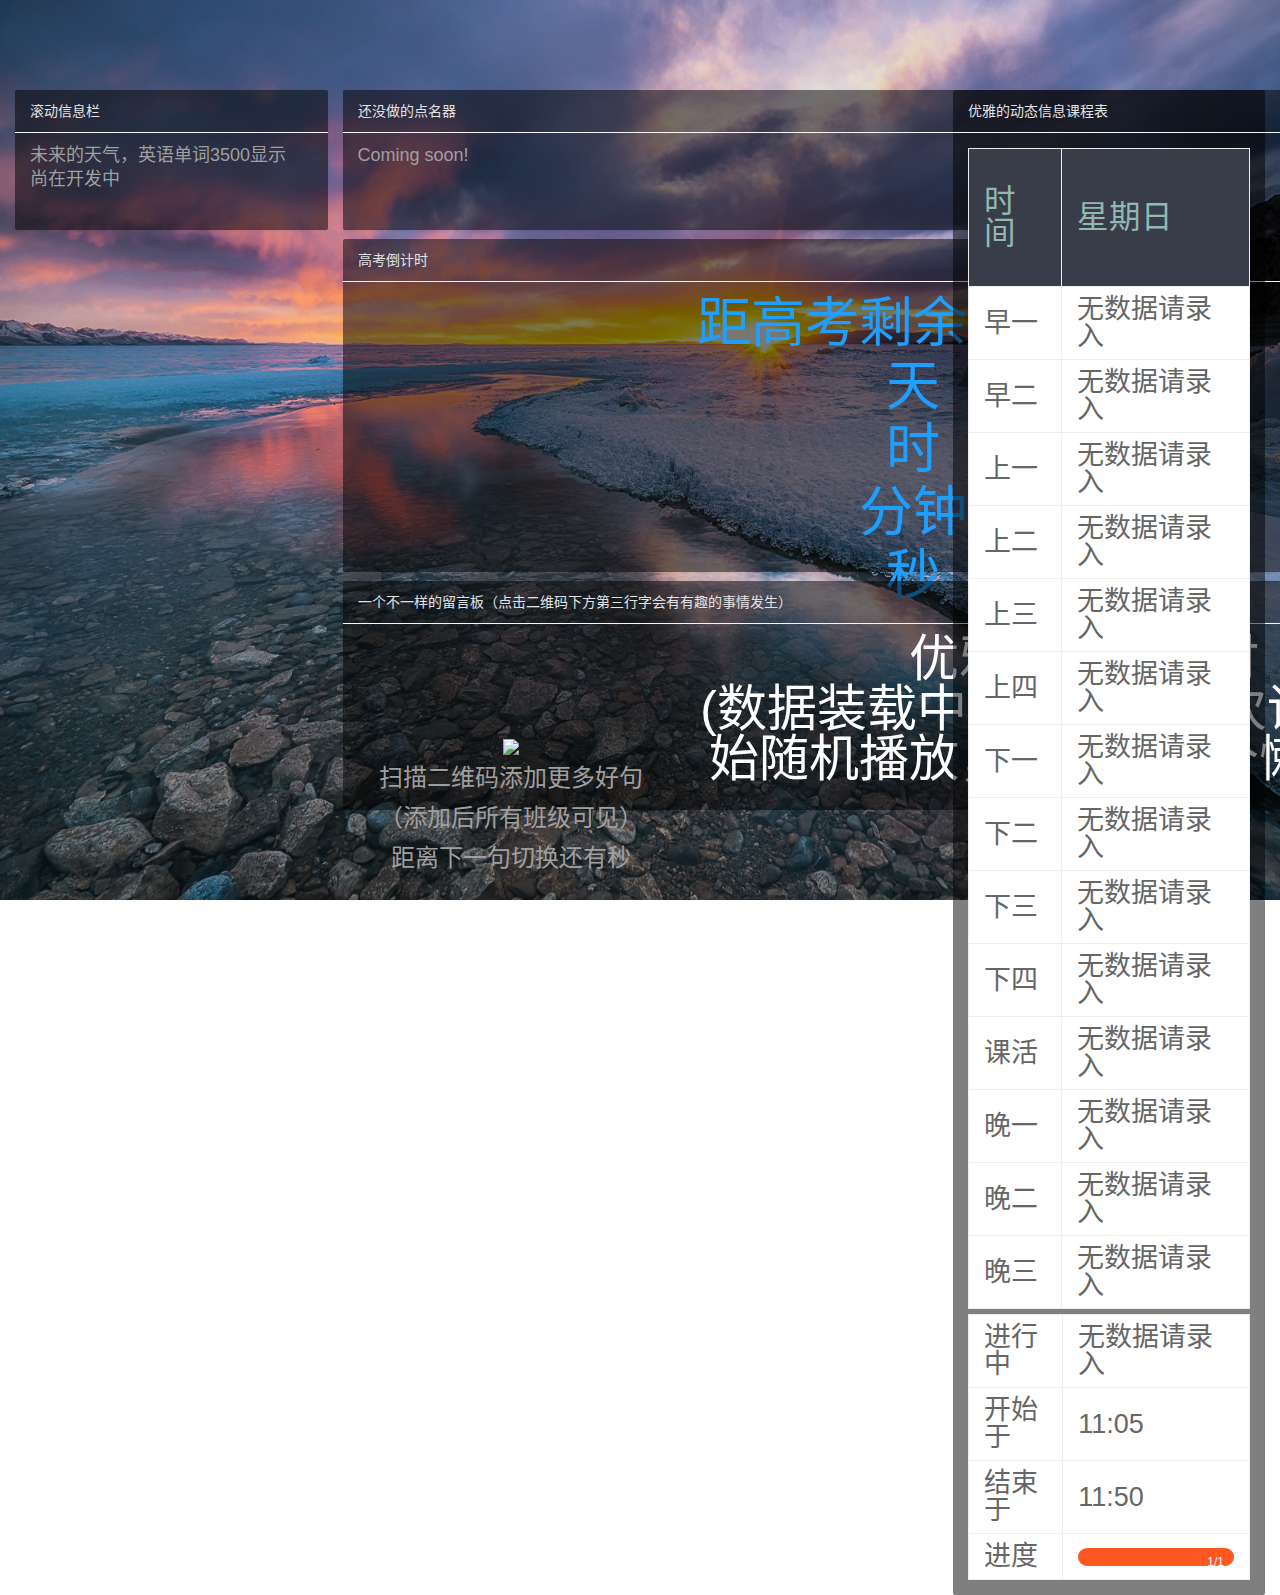
==== commit 897d0616: "Coming soon!" ====
--- a/index.html
+++ b/index.html
@@ -40,21 +40,7 @@
                     <div class="layui-col-lg12 layui-col-md12 post-text layui-card" id="name-roller">
                         <div class="layui-card-header">还没做的点名器</div>
                         <div class="layui-card-body">
-<!--                            <div class="name-roller-window-1">开</div>-->
-<!--                            <div class="name-roller-window-2">发</div>-->
-<!--                            <div class="name-roller-window-3">中</div>-->
-                            经过最近另外两个班级的反馈，将会在下一个大版本做出以下更新：<br>
-                            1.完成点名器（能设置权重就更快乐了）
-                            2.将下面的二维码隐藏（怎么老师完全没有扫的欲望），改成点击按钮弹窗出现之类的
-                            3.增加设置自定义壁纸的功能
-                            4.发现提交的奇奇怪怪的留言很多具有时效性，以后提交分临时和永久，临时留言只显示48H不用审核，永久相反
-                            5.课程表会做个和留言提交一样的网页(已经实现)
-                            6.提供可选功能，增加人脸识别早上打卡，需要的班级自行准备摄像头
-                            7.增加一个按钮可以屏蔽关于刘文栋的留言，他太出名了
-                            9.增加自动更新功能，检测到有新版本后动态壁纸会自动刷新新的代码
-                            10.以上功能平时都没时间做，只有假期才会搞<br><br>
-                            项目为使用PHP语言的后端和基于layui前端框架的三种前端语言编写，源代码位于github:  https://github.com/EnderTheCoder/GaoKaoCounter,喜欢务必点个STAR支持，代码开源可随意使用。
-                            个人技术博客网站(一不小心丢了三年的数据，现在基本啥都没有):http://enderspro.xyz/
+                            Coming soon!
                         </div>
                     </div>
                 </div>
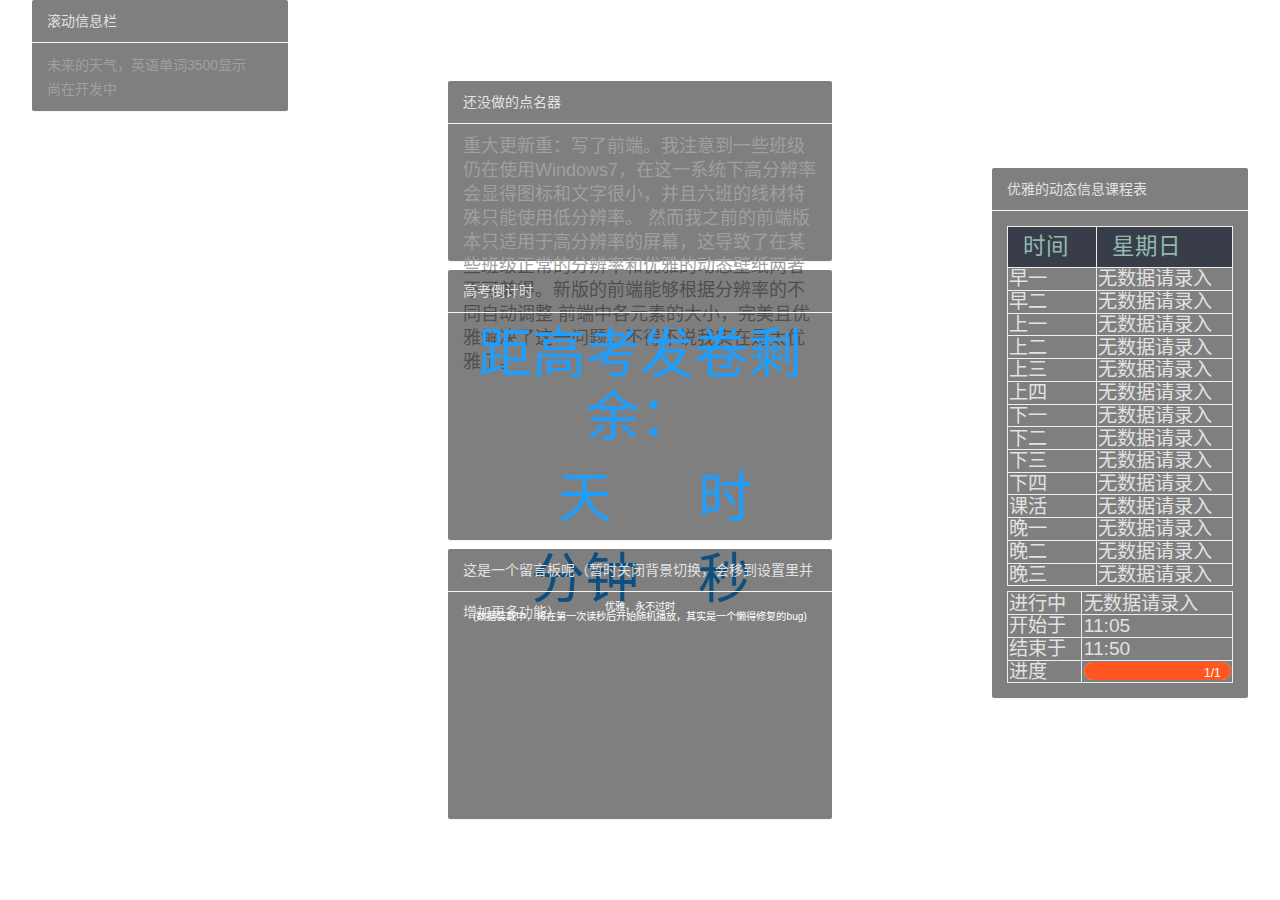
==== commit 1d4187e4: "update index" ====
--- a/index.html
+++ b/index.html
@@ -23,9 +23,8 @@
 <!--    </div>-->
 <!--</main>-->
 
-<div class="layui-container" id="wrap">
-    <div class="layui-row">
-        <div class="layui-col-lg3 layui-col-md3 post-text layui-card">
+<div id="wrap">
+        <div class="index-left layui-card">
 
             <div class="layui-card-header">滚动信息栏</div>
             <div class="layui-card-body">
@@ -34,21 +33,22 @@
                 尚在开发中
             </div>
         </div>
-        <div class="layui-col-lg6 layui-col-md6">
-            <div class="layui-container">
-                <div class="layui-row" id="name-roller-row">
+        <div class="index-center">
+                <div id="name-roller-row">
                     <div class="layui-col-lg12 layui-col-md12 post-text layui-card" id="name-roller">
                         <div class="layui-card-header">还没做的点名器</div>
                         <div class="layui-card-body">
-                            Coming soon!
+                            重大更新重：写了前端。我注意到一些班级仍在使用Windows7，在这一系统下高分辨率会显得图标和文字很小，并且六班的线材特殊只能使用低分辨率。
+                            然而我之前的前端版本只适用于高分辨率的屏幕，这导致了在某些班级正常的分辨率和优雅的动态壁纸两者不可兼得。新版的前端能够根据分辨率的不同自动调整
+                            前端中各元素的大小，完美且优雅解决了这一问题。不得不说我实在是太优雅了。
                         </div>
                     </div>
                 </div>
-                <div class="layui-row" id="clock-row">
+                <div id="clock-row">
                     <div class="layui-col-lg12 layui-col-md12 layui-card" id="clock">
                         <div class="layui-card-header">高考倒计时</div>
                         <div class="layui-card-body">
-                            <p>距高考剩余时间：</p>
+                            <p>距高考发卷剩余：</p>
                             <p class="clock-day"><span></span>天</p>
                             <p class="clock-hour"><span></span>时</p>
                             <p class="clock-minute"><span></span>分钟</p>
@@ -56,19 +56,19 @@
                         </div>
                     </div>
                 </div>
-                <div class="layui-row" id="sentence-roller-row">
+                <div id="sentence-roller-row">
                     <div class="layui-col-lg12 layui-col-md12 post-text layui-card" id="sentence-roller">
-                        <div class="layui-card-header">一个不一样的留言板（点击二维码下方第三行字会有有趣的事情发生）</div>
+                        <div class="layui-card-header">这是一个留言板呢（暂时关闭背景切换，会移到设置里并增加更多功能）</div>
                         <div class="layui-card-body">
-                            <div class="sentence-roller-left">
-                                <img src="https://api.nbhao.org/v1/qrcode/make?text=https://zhangnq.com"/>
-                                <p class="sentence-notice">
-                                    扫描二维码添加更多好句
-                                    <br>
-                                    （添加后所有班级可见）
-                                </p>
-                                <p class="sentence-counter">距离下一句切换还有<span></span>秒</p>
-                            </div>
+<!--                            <div class="sentence-roller-left">-->
+<!--                                <img src="https://api.nbhao.org/v1/qrcode/make?text=https://zhangnq.com"/>-->
+<!--                                <p class="sentence-notice">-->
+<!--                                    扫描二维码添加更多好句-->
+<!--                                    <br>-->
+<!--                                    （添加后所有班级可见）-->
+<!--                                </p>-->
+<!--                                <p class="sentence-counter">距离下一句切换还有<span></span>秒</p>-->
+<!--                            </div>-->
                             <div class="sentence-roller-right">
                                 <p>
                                     优雅，永不过时
@@ -79,9 +79,8 @@
                         </div>
                     </div>
                 </div>
-            </div>
         </div>
-        <div class="layui-col-lg3 layui-col-md3 layui-card">
+        <div class="index-right layui-card">
             <div class="layui-card-header class-list-header">优雅的动态信息课程表</div>
             <div class="layui-card-body">
                 <table class="layui-table class-list">
@@ -126,7 +125,6 @@
                 </table>
             </div>
         </div>
-    </div>
 </div>
 
 <!-- jQuery 和 Bootstrap 集成包（集成了 Popper） -->
--- a/css/index.css
+++ b/css/index.css
@@ -1,38 +1,40 @@
 
-html{
-    background-image: url("../img/bg/bg_sunset.jpg");
+html {
+    background-image: url("../img/bg/red_road.jpg");
     background-repeat: no-repeat;
     background-size: 100% 100%;
     height: 100vh;
 }
 
-#wrap{
+#wrap {
     /*background-color: #00F7DE;*/
-    height: 100%;
+    height: 100vh;
     top: 10vh;
     bottom: 10%;
     width: 100%;
+    /*overflow: scroll;*/
 }
 
-div{
+div {
     color: #9F9F9F;
 }
 
-#clock{
-    height: 37vh;
+#clock {
+    height: 30vh;
     margin-top: 1vh;
     margin-bottom: 1vh;
 }
 
-.post-text{
-    height: 15.5vh;
+.post-text {
+    height: 20vh;
 }
 
-#sentence-roller{
-    height: 25.5vh;
+#sentence-roller {
+    height: 30vh;
+    overflow-y: hidden;
 }
 
-.layui-col-lg6 .layui-row{
+.layui-col-lg6 .layui-row {
     /*height: 23.1vh;*/
 }
 
@@ -40,7 +42,7 @@
     height: 80vh;
 }
 
-#clock p{
+#clock p {
     color: #1E9FFF;
     font-size: 6vh;
     text-align: center;
@@ -61,84 +63,136 @@
 }
 
 
-.class-process .layui-progress-big{
+.class-process .layui-progress-big {
 }
 
-.center{
+.center {
     text-align: center;
 }
 
-.post-text{
+.post-text {
     font-size: large;
 }
-.layui-table th{
-    font-size: 3.5vh;
-    line-height: 3.5vh;
-    height: 119px;
+
+.layui-table th {
+    font-size: 2.5vh;
+    line-height: 2.5vh;
+    height: 1.5vw;
     background-color: #393D49;
     color: #92B8B1;
 }
 
-.layui-table td{
-    font-size: 3vh;
-    line-height: 3vh;
+.layui-table td {
+    font-size: 1.5vw;
+    line-height: 1.5vw;
+    height: 1.5vw;
+    padding: 0.1vw 0.1vw;
 }
 
+.layui-table {
+    background-color: rgba(0, 0, 0, 0);
+    color: #e2e2e2;
+}
 
-
-.class-list-header{
+.class-list-header {
     /*padding-bottom: 39px;*/
 }
 
-.layui-card{
-    background-color: rgba(0,0,0,0.5);
+.layui-card {
+    background-color: rgba(0, 0, 0, 0.5);
 }
 
-.layui-card-header{
+.layui-card-header {
     color: #e2e2e2;
 }
 
-#name-roller .layui-card-body div{
-    height: 200px;
-    width: 200px;
-    background-color: rgba(100,100,100,0.1);
-    float: left;
-    margin-left: 50px;
-    font-size: 150px;
-    line-height: 200px;
-    border: #01AAED solid 5px;
-    color: #FF5722;
-}
+/*#name-roller .layui-card-body div {*/
+/*    height: 10vw;*/
+/*    width: 10vw;*/
+/*    background-color: rgba(100, 100, 100, 0.1);*/
+/*    float: left;*/
+/*    margin-left: 50px;*/
+/*    font-size: 150px;*/
+/*    line-height: 200px;*/
+/*    border: #01AAED solid 5px;*/
+/*    color: #FF5722;*/
+/*}*/
 
-.sentence-roller-left {
-    position: absolute;
+/*.sentence-roller-left {*/
+/*    position: absolute;*/
 
-    height: 22vh;
-    width: 27%;
-    text-align: center;
-    padding-top: 100px;
-}
+/*    height: 22vh;*/
+/*    width: 27%;*/
+/*    text-align: center;*/
+/*    padding-top: 100px;*/
+/*}*/
 
 .sentence-roller-right {
-    position: absolute;
-    height: 22vh;
-    width: 70%;
-    right: 0;
+    /*position: absolute;*/
+    /*height: 22vh;*/
+    /*width: 70%;*/
+    /*right: 0;*/
     text-align: center;
 
 }
 
-.sentence-roller-right p{
-    font-size: 50px;
+.sentence-roller-right p {
+    font-size: 0.8vw;
     color: white;
-    line-height: 50px;
+    line-height: 0.8vw;
 }
 
-.sentence-roller-left p{
-    line-height: 40px;
-    font-size: 24px;
+/*.sentence-roller-left p {*/
+/*    line-height: 1vw;*/
+/*    font-size: 1vw;*/
+/*}*/
+
+/*.sentence-roller-left img {*/
+/*    width: 5vw;*/
+/*}*/
+
+.index-center {
+    width: 30vw;
+    position: absolute;
+    right: 35vw;
+    margin-top: 9vh;
 }
 
-.sentence-roller-left img {
+.index-right {
+    width: 20vw;
+    position: absolute;
+    right: 2.5vw;
+    top: calc((100vh - 19 * 1.5vw - 200px) / 2);
+}
 
+.index-left {
+    width: 20vw;
+    position: absolute;
+    left: 2.5vw;
+}
+
+.clock-day {
+    width: 15vw;
+    position: relative;
+    left: 2vw;
+    top: 2vh;
+}
+.clock-hour {
+    width: 15vw;
+    position: relative;
+    left: 13vw;
+    bottom: 5vh;
+}
+.clock-minute {
+    width: 15vw;
+    position: relative;
+    left: 2vw;
+    bottom: 3vh;
+
+}
+.clock-second {
+    width: 15vw;
+    position: relative;
+    left: 13vw;
+    bottom: 10vh;
 }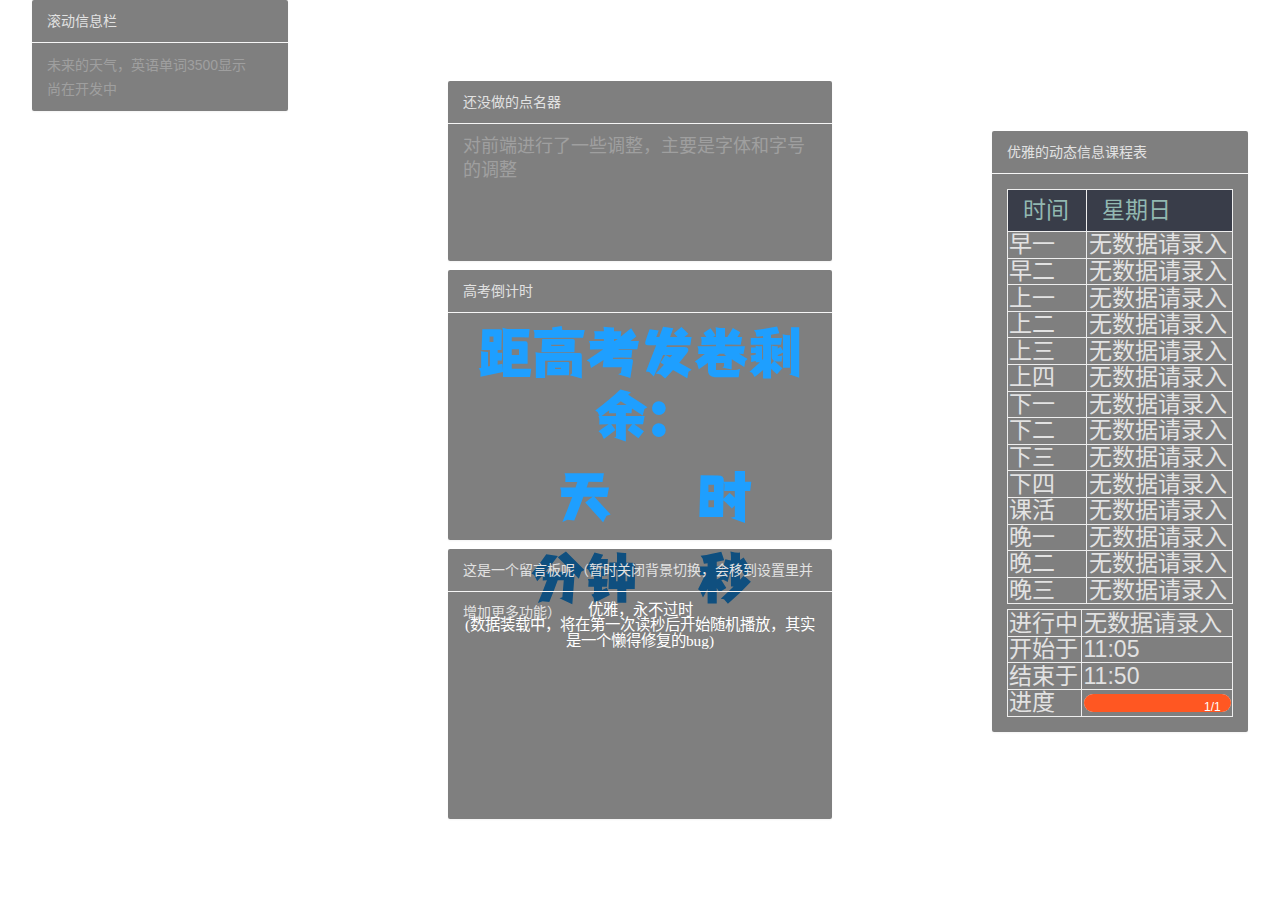
==== commit 817c79c7: "调整前端" ====
--- a/index.html
+++ b/index.html
@@ -38,9 +38,7 @@
                     <div class="layui-col-lg12 layui-col-md12 post-text layui-card" id="name-roller">
                         <div class="layui-card-header">还没做的点名器</div>
                         <div class="layui-card-body">
-                            重大更新重：写了前端。我注意到一些班级仍在使用Windows7，在这一系统下高分辨率会显得图标和文字很小，并且六班的线材特殊只能使用低分辨率。
-                            然而我之前的前端版本只适用于高分辨率的屏幕，这导致了在某些班级正常的分辨率和优雅的动态壁纸两者不可兼得。新版的前端能够根据分辨率的不同自动调整
-                            前端中各元素的大小，完美且优雅解决了这一问题。不得不说我实在是太优雅了。
+                            对前端进行了一些调整，主要是字体和字号的调整
                         </div>
                     </div>
                 </div>
--- a/css/index.css
+++ b/css/index.css
@@ -1,6 +1,16 @@
+
+
+@font-face {
+    font-family: kaishu;
+    src: url('../fonts/演示秋鸿楷.ttf');
+}
+@font-face {
+    font-family: verybold;
+    src: url('../fonts/仓耳与墨W05.ttf');
+}
 
 html {
-    background-image: url("../img/bg/red_road.jpg");
+    background-image: url("../img/bg/feng_desktop.jpg");
     background-repeat: no-repeat;
     background-size: 100% 100%;
     height: 100vh;
@@ -47,6 +57,7 @@
     font-size: 6vh;
     text-align: center;
     line-height: 7vh;
+    font-family: verybold, fangsong;
 }
 
 #clock .clock-day span {
@@ -75,17 +86,17 @@
 }
 
 .layui-table th {
-    font-size: 2.5vh;
-    line-height: 2.5vh;
-    height: 1.5vw;
+    font-size: 1.8vw;
+    line-height: 1.8vw;
+    height: 1.8vw;
     background-color: #393D49;
     color: #92B8B1;
 }
 
 .layui-table td {
-    font-size: 1.5vw;
-    line-height: 1.5vw;
-    height: 1.5vw;
+    font-size: 1.8vw;
+    line-height: 1.8vw;
+    height: 1.8vw;
     padding: 0.1vw 0.1vw;
 }
 
@@ -137,9 +148,10 @@
 }
 
 .sentence-roller-right p {
-    font-size: 0.8vw;
+    font-size: 1.2vw;
     color: white;
-    line-height: 0.8vw;
+    line-height: 1.2vw;
+    font-family: kaishu, serif;
 }
 
 /*.sentence-roller-left p {*/
@@ -162,7 +174,7 @@
     width: 20vw;
     position: absolute;
     right: 2.5vw;
-    top: calc((100vh - 19 * 1.5vw - 200px) / 2);
+    top: calc((100vh - 19 * 1.8vw - 200px) / 2);
 }
 
 .index-left {
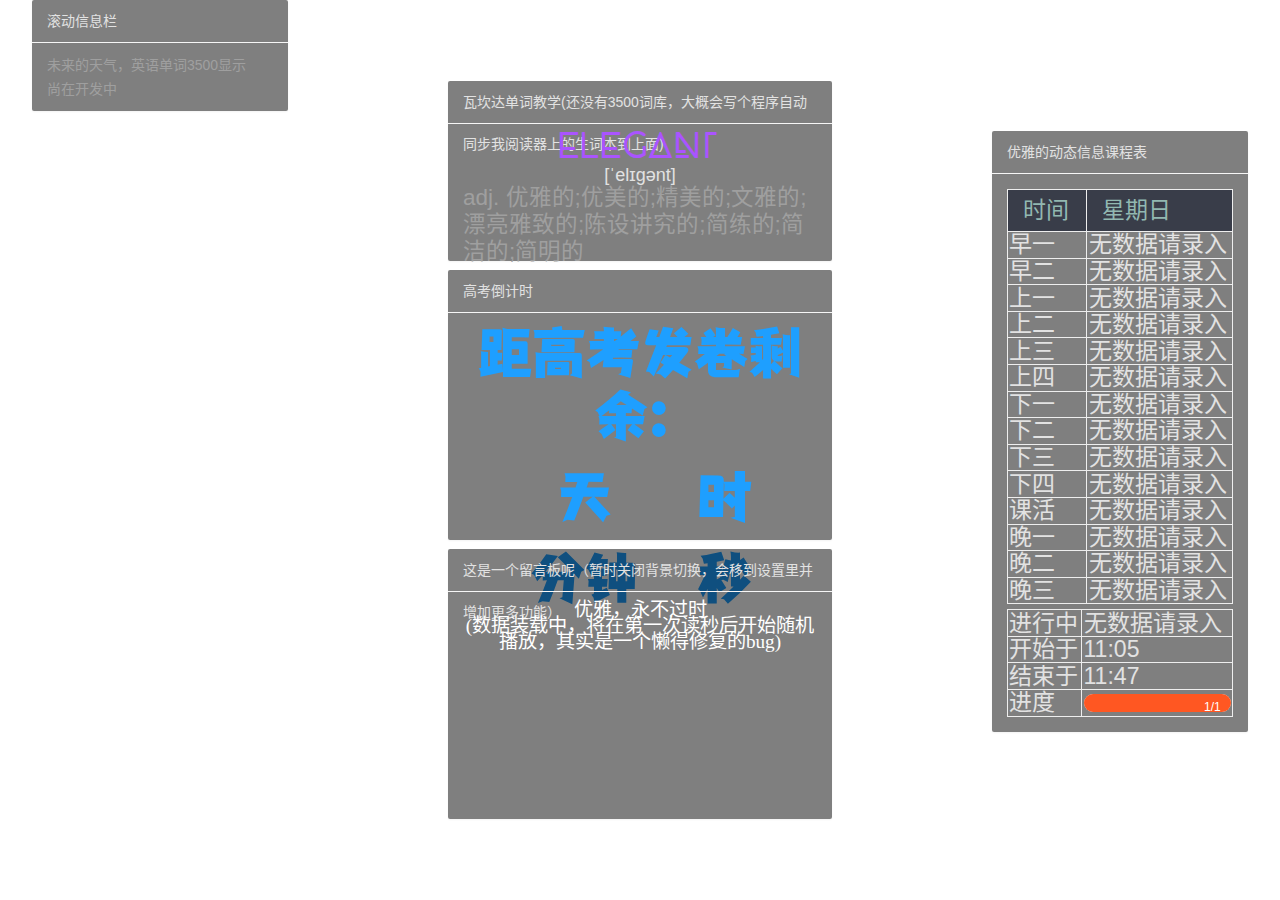
==== commit b931e957: "再次调整前端，开始写单词本的内容" ====
--- a/index.html
+++ b/index.html
@@ -36,9 +36,11 @@
         <div class="index-center">
                 <div id="name-roller-row">
                     <div class="layui-col-lg12 layui-col-md12 post-text layui-card" id="name-roller">
-                        <div class="layui-card-header">还没做的点名器</div>
+                        <div class="layui-card-header">瓦坎达单词教学(还没有3500词库，大概会写个程序自动同步我阅读器上的生词本到上面)</div>
                         <div class="layui-card-body">
-                            对前端进行了一些调整，主要是字体和字号的调整
+                            <p class="word-roller"></p>
+                            <p class="pronounce"></p>
+                            <p class="translate"></p>
                         </div>
                     </div>
                 </div>
@@ -132,5 +134,7 @@
 <script src="js/clockController.js"></script>
 <script src="js/sentenceRollerController.js"></script>
 <script src="js/indexController.js"></script>
+<script src="js/wordController.js"></script>
+
 </body>
 </html>--- a/css/index.css
+++ b/css/index.css
@@ -8,7 +8,14 @@
     font-family: verybold;
     src: url('../fonts/仓耳与墨W05.ttf');
 }
-
+@font-face {
+    font-family: wakanda-useful;
+    src: url('../fonts/BEYNO-BlackPanther.ttf');
+}
+@font-face {
+    font-family: wakanda-bad;
+    src: url('../fonts/wakanda2.ttf');
+}
 html {
     background-image: url("../img/bg/feng_desktop.jpg");
     background-repeat: no-repeat;
@@ -148,9 +155,9 @@
 }
 
 .sentence-roller-right p {
-    font-size: 1.2vw;
+    font-size: 1.5vw;
     color: white;
-    line-height: 1.2vw;
+    line-height: 1.25vw;
     font-family: kaishu, serif;
 }
 
@@ -207,4 +214,24 @@
     position: relative;
     left: 13vw;
     bottom: 10vh;
+}
+
+.word-roller {
+    text-align: center;
+    font-family: wakanda-useful, serif;
+    font-size: 4vh;
+    line-height: 3.5vh;
+    color: #aa54ff;
+}
+
+.pronounce {
+    text-align: center;
+    font-size: 2vh;
+    line-height: 2vh;
+    color: #e2e2e2;
+}
+
+.translate {
+    line-height: 3vh;
+    font-size: 2.5vh;
 }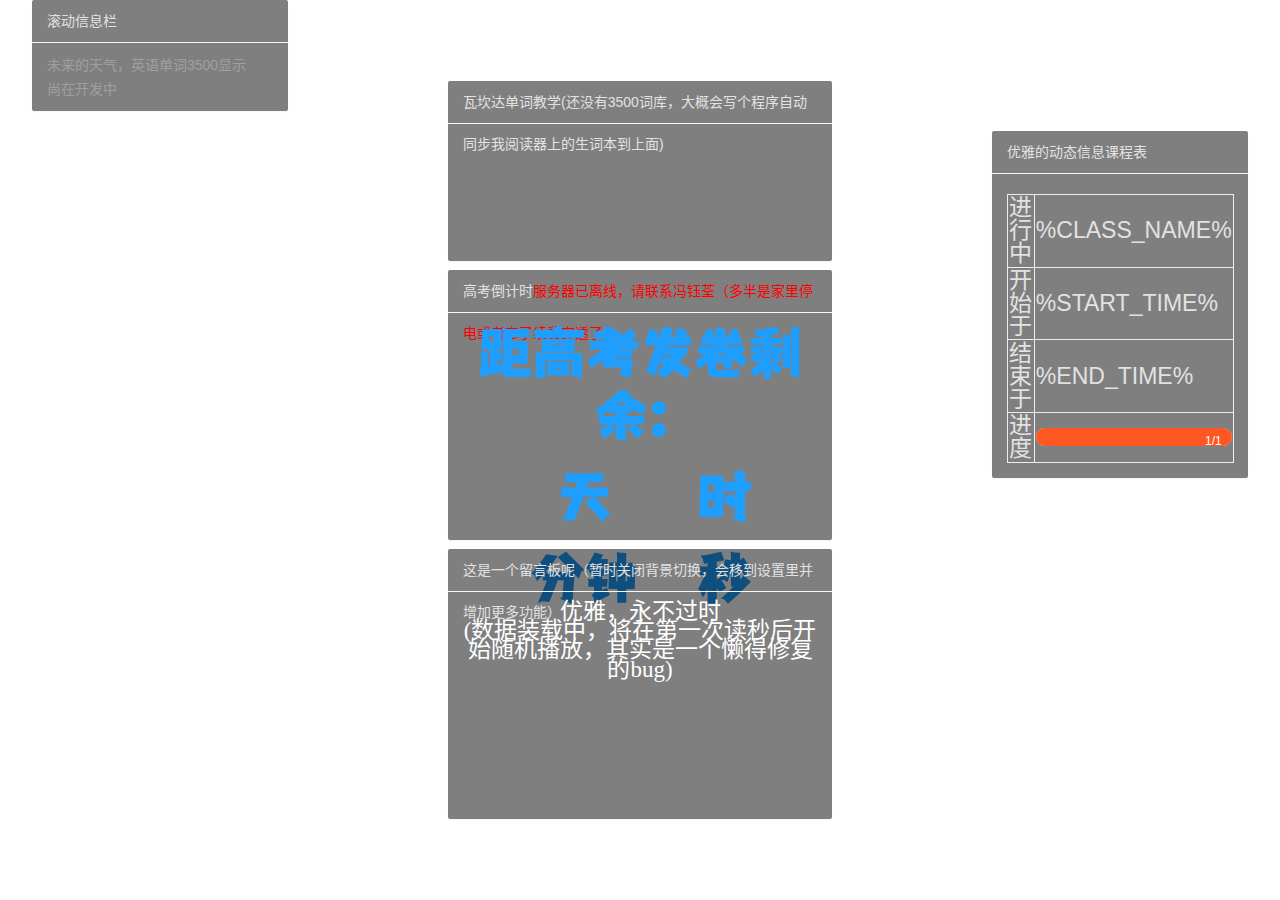
==== commit 256df427: "重写js加载，大更新" ====
--- a/index.html
+++ b/index.html
@@ -46,7 +46,7 @@
                 </div>
                 <div id="clock-row">
                     <div class="layui-col-lg12 layui-col-md12 layui-card" id="clock">
-                        <div class="layui-card-header">高考倒计时</div>
+                        <div class="layui-card-header">高考倒计时<span class="offline-notice">服务器已离线，请联系冯钰荃（多半是家里停电或者忘了续费穿透了）</span></div>
                         <div class="layui-card-body">
                             <p>距高考发卷剩余：</p>
                             <p class="clock-day"><span></span>天</p>
@@ -130,11 +130,12 @@
 <!-- jQuery 和 Bootstrap 集成包（集成了 Popper） -->
 
 <script src="./layui/layui.js"></script>
-<script src="js/classListController.js"></script>
-<script src="js/clockController.js"></script>
-<script src="js/sentenceRollerController.js"></script>
-<script src="js/indexController.js"></script>
-<script src="js/wordController.js"></script>
+<script src="js/scriptLoader.js"></script>
+<!--<script src="js/classListController.js"></script>-->
+<!--<script src="js/clockController.js"></script>-->
+<!--<script src="js/sentenceRollerController.js"></script>-->
+<!--<script src="js/indexController.js"></script>-->
+<!--<script src="js/wordController.js"></script>-->
 
 </body>
 </html>--- a/css/index.css
+++ b/css/index.css
@@ -155,9 +155,9 @@
 }
 
 .sentence-roller-right p {
-    font-size: 1.5vw;
+    font-size: 1.8vw;
     color: white;
-    line-height: 1.25vw;
+    line-height: 1.5vw;
     font-family: kaishu, serif;
 }
 
@@ -218,20 +218,25 @@
 
 .word-roller {
     text-align: center;
-    font-family: wakanda-useful, serif;
-    font-size: 4vh;
-    line-height: 3.5vh;
-    color: #aa54ff;
+    /*font-family: wakanda-useful, serif;*/
+    font-size: 5vh;
+    line-height: 5vh;
+    color: #00ff23;
 }
 
 .pronounce {
     text-align: center;
     font-size: 2vh;
-    line-height: 2vh;
+    line-height: 2.5vh;
     color: #e2e2e2;
 }
 
 .translate {
     line-height: 3vh;
     font-size: 2.5vh;
+    color: aqua;
+}
+
+.offline-notice {
+    color: red;
 }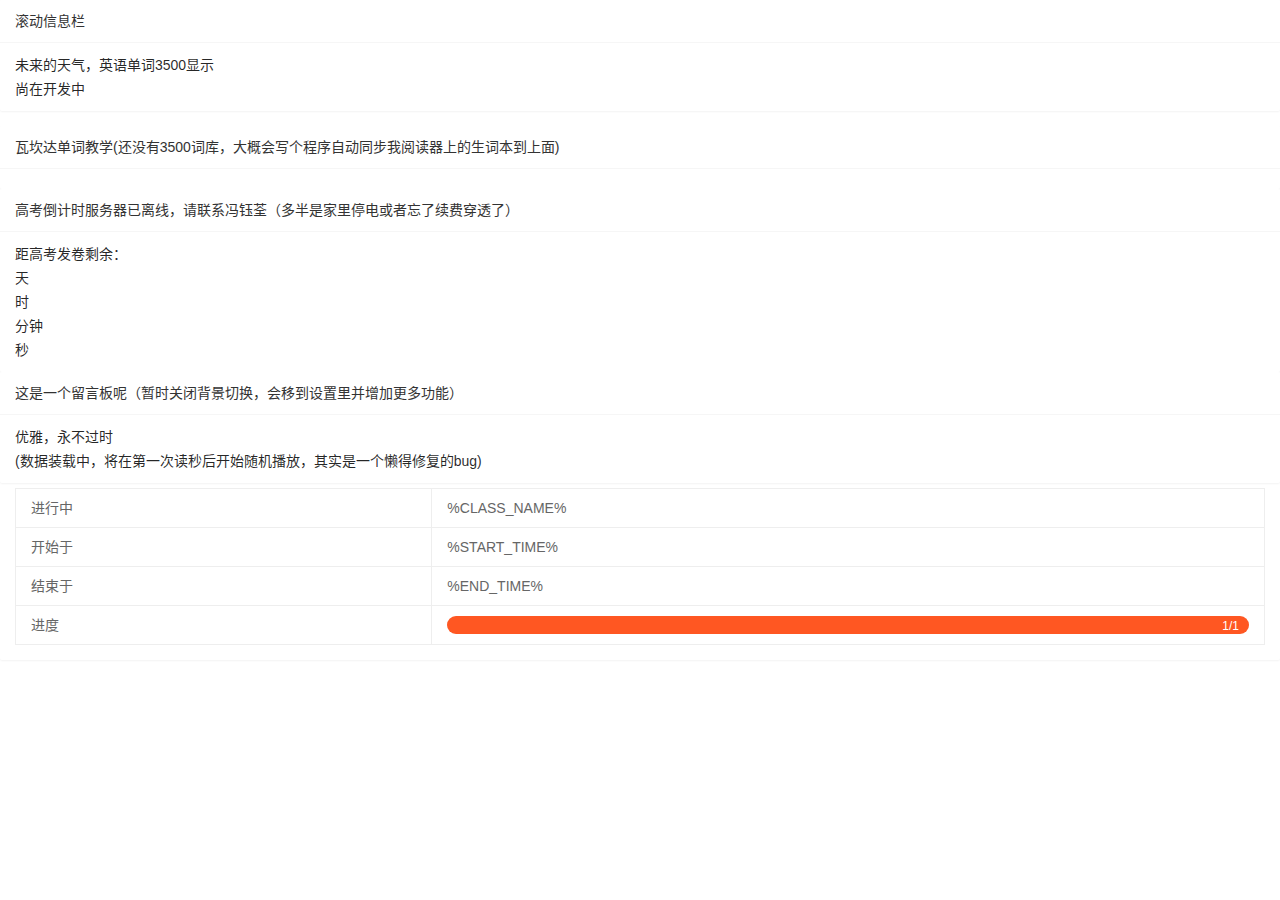
==== commit 1a870dce: "重构后端和很多js" ====
--- a/index.html
+++ b/index.html
@@ -7,7 +7,7 @@
 
     <meta name="viewport" content="width=device-width, initial-scale=1, maximum-scale=1">
     <link rel="stylesheet" href="./layui/css/layui.css">
-    <link rel="stylesheet" href="css/index.css">
+<!--    <link rel="stylesheet" href="css/index.css">-->
     <script type="text/javascript" src="js/jquery.1.10.2.js"></script>
     <link href='http://fonts.googleapis.com/css?family=Atomic+Age' rel='stylesheet' type='text/css'>
 </head>
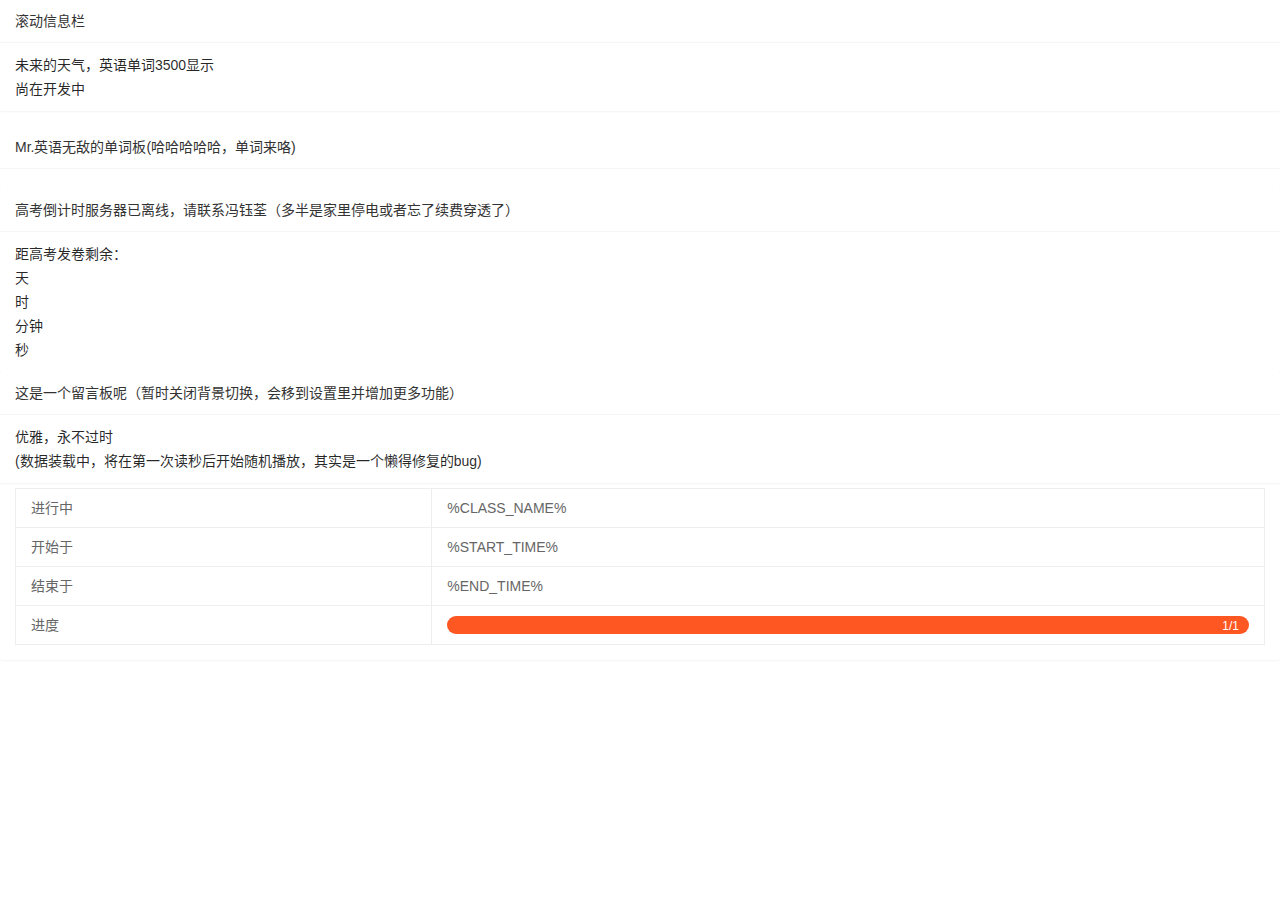
==== commit 85d9b7f3: "天才设计" ====
--- a/index.html
+++ b/index.html
@@ -10,6 +10,7 @@
 <!--    <link rel="stylesheet" href="css/index.css">-->
     <script type="text/javascript" src="js/jquery.1.10.2.js"></script>
     <link href='http://fonts.googleapis.com/css?family=Atomic+Age' rel='stylesheet' type='text/css'>
+    <meta http-equiv="Access-Control-Allow-Origin" content="*">
 </head>
 <body>
 
@@ -34,9 +35,9 @@
             </div>
         </div>
         <div class="index-center">
-                <div id="name-roller-row">
+                <div id="words-board-row" >
                     <div class="layui-col-lg12 layui-col-md12 post-text layui-card" id="name-roller">
-                        <div class="layui-card-header">瓦坎达单词教学(还没有3500词库，大概会写个程序自动同步我阅读器上的生词本到上面)</div>
+                        <div class="layui-card-header">Mr.英语无敌的单词板(哈哈哈哈哈，单词来咯)</div>
                         <div class="layui-card-body">
                             <p class="word-roller"></p>
                             <p class="pronounce"></p>
--- a/css/index.css
+++ b/css/index.css
@@ -122,6 +122,10 @@
 
 .layui-card-header {
     color: #e2e2e2;
+}
+
+#words-board-row {
+    overflow: hidden;
 }
 
 /*#name-roller .layui-card-body div {*/
